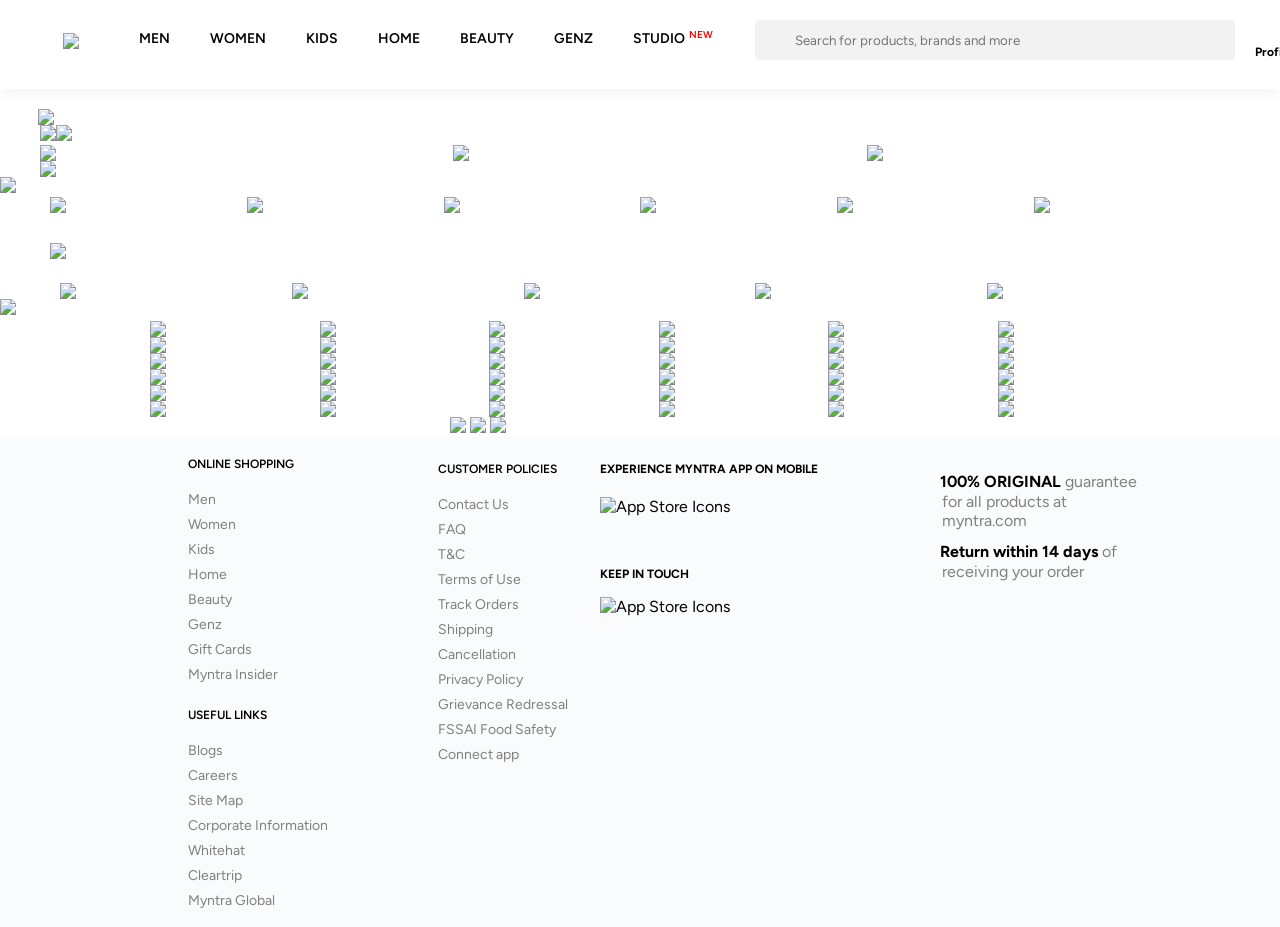
==== index.html @ 30864bcd "Add files via upload" ====
<!DOCTYPE html>
<html lang="en">
<head>
    <title>Myntra- Online Shopping</title>
    <link rel="stylesheet" href="CSS/style.css">
    <link href="https://fonts.googleapis.com/css2?family=Figtree:ital,wght@0,300..900;1,300..900&display=swap" rel="stylesheet">
    <link href="https://cdnjs.cloudflare.com/ajax/libs/font-awesome/7.0.1/css/all.min.css">
    <link rel="icon" type="image/png" href="[data-uri]" sizes="64x64">
</head>
<body>

    <!-- Header starting from here -->
    
    <div class="header">
     
        <div class="logo"> <a href="index.html"><img src="Images\Images/myntra-icon.jpg" width="48px"> </a></div>

        <div class="navbar">
                <ul> 
                   <li><a href="productlist.html"> MEN</a> </li>
                   <li><a href="productlist.html"> WOMEN </a>  </li>
                   <li><a href="productlist.html"> KIDS </a> </li>
                   <li><a href="productlist.html"> HOME </a> </li>
                   <li><a href="productlist.html"> BEAUTY </a> </li>
                   <li><a href="productlist.html"> GENZ </a> </li>
                   <li><a href="productlist.html"> STUDIO </a> </li> <h4> NEW </h4>
                </ul>    
        </div>

        <div class="searchbar"> 
            
            <input type="search" placeholder="Search for products, brands and more"> <div class="search-icon"> </div>
        </div>

        <div class="cornernav"> 
            <div class="corner-icons"> </div>
            <div class="corner-icons2"> </div>
            <div class="corner-icons3"> </div>
            
         <ul> 
            <li> <a href="index.html"> Profile </a> </li>
            <li> <a href="index.html"> Wishlist </a> </li>
            <li> <a href="index.html"> Bag </a> </li>
        </ul> 

        </div>

    </div>

    <!-- Header ending from here -->

    

     <!-- Main content starts here -->

     <div class="main-content-home">

    <div class="Banner-img"> <img src="Images\Images\LDrJs9Yc_dad0de4e3ca3423ab1ec2343288e3597.webp" width="94%"> </div>

    <div class="banner-top">
    <figure class="Banner-img2"> <img src="Images\Images\eIPg95dk_8dacf966761f4c818f014f5beafc17bc.webp" width="100%"> </figure>
    <figure class="Banner-img3"> <img src="Images\Images\ZxClXPfQ_39a21c2b55424df4abfb86c1c1e0addc.webp" width="100%"> </figure>
    </div>

    <div class="banner-bottom">
         <img src="Images\Images\pQ4q04E5_faa60b1eabd14c5494fe6be7ab54f5f0.webp" width="100%"> 
         <img src="Images\Images\NqG3Gmnc_463e4c8e53e248e9b56045511f713826.webp" width="100%">
         <img src="Images\Images\i58fR9Lk_70ec0401736a4e2e9404459fa0883516.webp" width="100%">
        </div>

    <div class="banner-bottom-low">
         <img src="Images\Images\K3MMdanj_3ab16ab62d814d548ae12f5b211b57fe.gif" width="97.2%"> 
        </div>

        <div> <img src="Images\Images\KryHoHln_ca7f50d8037144cc801c0b5930d7e470.webp" width="100%"> </div>

        <div class="slider-image">
             <img src="Images\Slider-img\NA59HRlK_4ec049cfbf564a73826ed39191352d08.webp" width="16%">
             <img src="Images\Slider-img\CTEk05Bg_93a960bcd08242b783b4de40bd5f5190.webp" width="16%">
             <img src="Images\Slider-img\EUu4Yzmc_3d75921b7be04703afedb42d7042a977.webp" width="16%">
             <img src="Images\Slider-img\libmgC9p_0daea9a86869417ea5eee37a11b1d3fd.webp" width="16%">
             <img src="Images\Slider-img\r6qJaFpZ_ca971fab63d341b7819cf169a83efc3e.webp" width="16%">
             <img src="Images\Slider-img\WchYoLVO_365ddd5694014e888a6086f529beafce.webp" width="16%">
        </div>
        
        <div class="omg-banner"> <img src="Images\Images\VUKUZgUj_b4dda5139af545218f9aea110ab7b12e.webp" width="96%"> </div>

        <div class="omg-image">
             <img src="Images\Omg deals\4GjgFHKd_6e2d8023cec749a39c1e4d5daccc4fe7.webp" width="19%">
             <img src="Images\Omg deals/5FcYyPzE_fdce82a79d384efdace1c9c0f6178ee2.webp" width="19%">
             <img src="Images\Omg deals/EeQuaMT2_567a0344d67c4bba844703413b13eddb.webp" width="19%">
             <img src="Images\Omg deals/tO9FmLI3_d2a2b2ef42044ce1a1fc2eb1c1a6c1b4.webp" width="19%">
             <img src="Images\Omg deals/VBBbb7dx_dce3a5b4ed304470a62e6e6fdf26b8f3.webp" width="19%">
                 
        </div>

        <div> <img src="Images\Images\lrGEWYY7_6e08d485e91a4fd8b3a0751379af9720.webp" width="100%"> </div>

        <div class="shop-category"> 
            <img src="Images\Images\lpQt86Tg_5ba80e12cab74a4cbcd6e83c8eccee89.webp">
            <img src="Images\Images\2MT2bua5_c24335b9d32546699999d94d94a7019f.webp">
            <img src="Images\Images\iOMFeSvd_cc4b711afa584076be3fc37bbc955948.webp">
            <img src="Images\Images\nqiwcX2s_9ee297f0b698419b9ef4afadd602d450.webp">
            <img src="Images\Images\OxsdHzdn_3a91ad27b7694268ab3ef200366f4184.webp">
            <img src="Images\Images\g8nhyIEO_035a74cae91343f5be5d334f87511729.jpg">

            <img src="Images\Images\OxsdHzdn_3a91ad27b7694268ab3ef200366f4184.webp">
            <img src="Images\Images\2MT2bua5_c24335b9d32546699999d94d94a7019f.webp">
            <img src="Images\Images\lpQt86Tg_5ba80e12cab74a4cbcd6e83c8eccee89.webp">
            <img src="Images\Images\nqiwcX2s_9ee297f0b698419b9ef4afadd602d450.webp">
            <img src="Images\Images\g8nhyIEO_035a74cae91343f5be5d334f87511729.jpg">
            <img src="Images\Images\iOMFeSvd_cc4b711afa584076be3fc37bbc955948.webp">

            <img src="Images\Images\2MT2bua5_c24335b9d32546699999d94d94a7019f.webp">
            <img src="Images\Images\iOMFeSvd_cc4b711afa584076be3fc37bbc955948.webp">
            <img src="Images\Images\g8nhyIEO_035a74cae91343f5be5d334f87511729.jpg">
            <img src="Images\Images\lpQt86Tg_5ba80e12cab74a4cbcd6e83c8eccee89.webp">
            <img src="Images\Images\OxsdHzdn_3a91ad27b7694268ab3ef200366f4184.webp">
            <img src="Images\Images\nqiwcX2s_9ee297f0b698419b9ef4afadd602d450.webp">

           <img src="Images\Images\nqiwcX2s_9ee297f0b698419b9ef4afadd602d450.webp">
           <img src="Images\Images\g8nhyIEO_035a74cae91343f5be5d334f87511729.jpg">
           <img src="Images\Images\OxsdHzdn_3a91ad27b7694268ab3ef200366f4184.webp">
           <img src="Images\Images\iOMFeSvd_cc4b711afa584076be3fc37bbc955948.webp">
           <img src="Images\Images\lpQt86Tg_5ba80e12cab74a4cbcd6e83c8eccee89.webp">
           <img src="Images\Images\2MT2bua5_c24335b9d32546699999d94d94a7019f.webp">

            <img src="Images\Images\g8nhyIEO_035a74cae91343f5be5d334f87511729.jpg">
            <img src="Images\Images\OxsdHzdn_3a91ad27b7694268ab3ef200366f4184.webp">
            <img src="Images\Images\iOMFeSvd_cc4b711afa584076be3fc37bbc955948.webp">
            <img src="Images\Images\2MT2bua5_c24335b9d32546699999d94d94a7019f.webp">
            <img src="Images\Images\lpQt86Tg_5ba80e12cab74a4cbcd6e83c8eccee89.webp">
            <img src="Images\Images\nqiwcX2s_9ee297f0b698419b9ef4afadd602d450.webp">

            <img src="Images\Images\iOMFeSvd_cc4b711afa584076be3fc37bbc955948.webp">
            <img src="Images\Images\nqiwcX2s_9ee297f0b698419b9ef4afadd602d450.webp">
            <img src="Images\Images\g8nhyIEO_035a74cae91343f5be5d334f87511729.jpg">
            <img src="Images\Images\2MT2bua5_c24335b9d32546699999d94d94a7019f.webp">
            <img src="Images\Images\OxsdHzdn_3a91ad27b7694268ab3ef200366f4184.webp">
            <img src="Images\Images\lpQt86Tg_5ba80e12cab74a4cbcd6e83c8eccee89.webp">

            <div>
            <img src="Images\Images\lpQt86Tg_5ba80e12cab74a4cbcd6e83c8eccee89.webp">
            <img src="Images\Images\OxsdHzdn_3a91ad27b7694268ab3ef200366f4184.webp">
            <img src="Images\Images\iOMFeSvd_cc4b711afa584076be3fc37bbc955948.webp">
            </div>

        </div>

     </div>

     <!-- Main content ends here -->




    <!--Footer starts here -->

    <div class="footer">

    <div class="footer-row1">
        <ul> <legend> ONLINE SHOPPING</legend>
            <li><a href="productlist.html"> Men   </a></li>
            <li><a href="productlist.html"> Women  </a></li>
            <li><a href="productlist.html"> Kids  </a></li>
            <li><a href="productlist.html"> Home  </a></li>
            <li><a href="productlist.html"> Beauty  </a></li>
            <li><a href="productlist.html"> Genz </a> </li>
            <li><a href="productlist.html"> Gift Cards  </a></li>
            <li><a href="productlist.html"> Myntra Insider </a> </li>

            </ul>

        </div>

        <div class="footer-row2">
        <ul> <legend>USEFUL LINKS</legend>
            <li> <a href="index.html"> Blogs  </a> </li>
            <li> <a href="index.html"> Careers  </a> </li>
            <li> <a href="index.html"> Site Map  </a> </li>
            <li> <a href="index.html"> Corporate Information  </a> </li>
            <li> <a href="index.html"> Whitehat  </a> </li>
            <li> <a href="index.html"> Cleartrip </a> </li>
            <li> <a href="index.html"> Myntra Global  </a> </li>
            </ul>

        </div>

         <div class="footer-row3">
        <ul> <legend>CUSTOMER POLICIES</legend>
            <li>  <a href="index.html"> Contact Us </a>  </li>
            <li>  <a href="index.html"> FAQ  </a> </li>
            <li>  <a href="index.html"> T&C  </a> </li>
            <li>  <a href="index.html"> Terms of Use </a>  </li>
            <li>  <a href="index.html"> Track Orders  </a> </li>
            <li>  <a href="index.html"> Shipping  </a> </li>
            <li>  <a href="index.html"> Cancellation  </a> </li>
            <li>  <a href="index.html"> Privacy Policy  </a> </li>
            <li>  <a href="index.html"> Grievance Redressal </a>  </li>
            <li>  <a href="index.html"> FSSAI Food Safety </a>  </li>
            <li>  <a href="index.html"> Connect app  </a> </li>
            </ul>

        </div>

        <div class="apps"> 
             <h4>EXPERIENCE MYNTRA APP ON MOBILE</h4> 

             <h5>KEEP IN TOUCH</h5> 
            </div>

        <a href="https://play.google.com/store/apps/details?id=com.myntra.android"> <img class=appstoreicon src="Images\Images\appstore.png" alt="App Store Icons"> </a>

        <a href="https://www.facebook.com/myntra"> <img class=social-icon src="Images\Images\social-icons.png" alt="App Store Icons"> </a> 


        <div class="footer-col3">
        
                <div class="footer-icons">
                    <img src="Images\Images/original.png" alt="" width="50px">
                </div>
        
                <div class="footer-text">
                  <b>100% ORIGINAL</b> <p> guarantee </p> <br> <p1>for all products at <br> myntra.com </p1>
                </div>

              </div> 
              
               <div class="footer-col4">
        
                <div class="footer-icons">
                    <img src="Images\Images/return.png" alt="" width="50px">
                </div>
        
                <div class="footer-text">
                  <b>Return within 14 days</b> <p2> of </p2> <br> <p1>receiving your order</p1>
                </div>

              </div>  

          
    </div>

     <!--Footer ends here -->


</body>
</html>
---- CSS/style.css ----
*{
    margin: 0;
    padding: 0;
    box-sizing: border-box;
    text-decoration: none;
    list-style: none;
    font-family: Figtree; 
}

body{
    width: 100%;
}

a{
    color: inherit;
}


/* Main CSS content for Home page starts here */

.header{
    width: 100%;
    height: auto;
    box-shadow: 0 4px 12px 0 rgba(0, 0, 0, .05);
    background-color: #fff;
    display: flex; 
    flex-wrap: nowrap;
    position: sticky;
    top: 0;
    z-index: 100;
}

.logo{
    padding: 20px 40px;
    font-size: 30px;
    font-weight: bold;
    color: rgb(233, 57, 233);
}

.logo img{
    margin-left: 23px;
    margin-top: 6px;
}

.navbar ul{
    display: flex;
    position: relative;
    margin-right: 50px;
}

.navbar ul h4{
    color: red;
    font-size: 10px;
    font-weight: 600;
    margin-top: 20px;
    position: absolute;
    right: -8px;
    top: 8px;
}

.navbar ul>li{
    margin: 30px 20px;
    font-size: 14px;
    font-weight: 600;
}

.searchbar{
    width: 480px;
    display: flex;
    position: relative;
    margin-left: auto;
}

.search-icon{
    background: url(https://constant.myntassets.com/web/assets/img/MyntraWebSprite_27_01_2021.png);
    background-position: -754px 0;
    background-size: 1404px 105px;
    transform: scale(.7);
    width: 21px;
    height: 21px;
    margin-top: 30px;   
    margin-right: 40px;
    position: absolute;
    left: 10px;
}

.searchbar input[type="search"]{
    width: 480px;
    height: 40px;
    background-color: rgb(130, 129, 129, 0.1);
    border: none;
    margin: 20px auto;
    border-radius: 4px;
    padding: 20px 40px;
}

.searchbar input[type="search"]:focus {
    outline: none;
}

.cornernav{
    margin-left: auto;
    margin-right: 40px;
}

.cornernav ul{
    display: flex;
    position: relative;
    
}

.cornernav ul>li{
    margin:45px 0px 30px 20px;
    font-size: 12px;
    font-weight: 700;
    justify-content: space-between;
}

.corner-icons{
    background: url(https://constant.myntassets.com/web/assets/img/MyntraWebSprite_27_01_2021.png);
    width: 24px;
    height: 24px;
    background-size: 1404px 105px;
    background-position: -298px -56px;
    position: absolute;
    margin-left: 26px;
    margin-top: 20px;
}

.corner-icons2{
    background: url(https://constant.myntassets.com/web/assets/img/MyntraWebSprite_27_01_2021.png);
    width: 18px;
    height: 24px;
    background-size: 1404px 105px;
    background-position: -315px -187px;
    position: absolute;
    margin-left: 90px;
    margin-top: 22px;
}

.corner-icons3{
    background: url(https://constant.myntassets.com/web/assets/img/MyntraWebSprite_27_01_2021.png);
    width: 24px;
    height: 24px;
    background-size: 1404px 105px;
    background-position: -341px -56px;
    position: absolute;
    margin-left: 137px;
    margin-top: 20px;
}

.Banner-img{
    display: flex;
}

.Banner-img img{
    margin:20px auto 0px;
}

.Banner-img2{
    margin-left: 40px;
}

.Banner-img3{
    margin-right: 40px;
}

.banner-top{
    display: flex;
}

.banner-bottom{
    display: flex;
    margin-left: 40px;
}

.banner-bottom img{
    width: 480px;
}

.banner-bottom-low{
    display: flex;
    margin-left: 40px;
}

.slider-image{
    display: flex;
    margin-left: 50px;
}

.omg-banner{
    margin-left: 50px;
    margin-top: 30px;
}

.omg-image{
    display: flex;
    flex-wrap: nowrap;
    margin:20px 0px 0px 60px;
}

.shop-category{
    display: flex;
    flex-wrap: wrap;
    margin:2px 0px 0px 150px;
}

.shop-category img{
    width: 15%;
}

.shop-category div{
    margin-left: 300px;
}

.shop-category div img{
    width: 21%;
}

.footer{
display: block;
background-color: #FAFBFC;
position: relative;
margin: auto;
padding-bottom: 10px;
}


.footer-row1{
margin-left: 180px;
padding-top: 20px;
}

.footer-row2{
margin-left: 180px;
margin-top: 25px;
display: block;
flex-wrap: wrap;
flex-direction: row;
}

.footer-row1 legend{
    font-weight: 600;
    font-size: 12px;
    margin-bottom: 20px;
    margin-left: 8px;
}

.footer-row1 ul>li{
    color: gray;
    font-size: 14px;
    margin: 8px;
}

.footer-row2 legend{
    font-weight: 600;
    font-size: 12px;
    margin-bottom: 20px;
    margin-left: 8px;
}

.footer-row2 ul>li{
    color: gray;
    font-size: 14px;
    margin: 8px;
}


.footer-row3{
margin-left: 180px;
margin-top: 25px;
display: flex;
flex-wrap: wrap;
flex-direction: column;
position: absolute;
top: 0px;
left: 250px;

}

.footer-row3 legend{
    font-weight: 600;
    font-size: 12px;
    margin-bottom: 20px;
    margin-left: 8px;
}

.footer-row3 ul>li{
    color: gray;
    font-size: 14px;
    margin: 8px;
}

.apps h4{
    position: absolute;
    top: 25px;
    font-size: 12px;
    left: 600px;
}

.appstoreicon{
    position: absolute;
    width: 250px; 
    max-width: 18%;
    top: 60px;
    left: 600px;
}

.apps h5{
    position: absolute;
    top: 130px;
    font-size: 12px;
    left: 600px;
    color: black;
}

.social-icon{
    position: absolute;
    width: 150px;
    top: 160px;
    left: 600px;
}

.footer-col3{
    position: absolute;
    width: 300px;
    height: 300px;
    top: 30px;
    right: 50px;
    display: flex;
    flex-wrap: wrap;
}


.footer-col4{
    position: absolute;
    width: 300px;
    height: 300px;
    top: 100px;
    right: 50px;
    display: flex;
    flex-wrap: wrap;
}

.footer-text b{
    margin-top: 5px;
        margin-left: 10px;
}

.footer-text p{
    position: absolute;
    font-size: 16px;
    font-weight: normal;
    margin-left: 135px;
    margin-top: 5px;
    color: gray;
}

.footer-text p1{
    position: absolute;
    font-size: 16px;
    font-weight: normal;
    margin-left: 12px;
    margin-top: 25px;
    color: gray;
}

.footer-text p2{
    position: absolute;
    font-size: 16px;
    font-weight: normal;
    margin-left: 172px;
    margin-top: 5px;
    color: gray;
}

.footer-icons{
    top: 40px;
    left: 900px;
    width: 200;
}   

.footer-text{
    display: flex;
}

/* Main CSS content for Home page ends here */





/* Main CSS content for product list page starts here */

.top-text{
    margin: 20px 25px;
}

.top-text h4{
    font-weight: normal;
    font-size: 15px;
}

.top-text b{
    color: black;
}

.top-text h5{
    margin: 14px 0px;
    font-size: 16.5px;
    color: #878b94;
     font-weight: normal;
}

.top-text h2{
    margin: 28px 0px;
    font-size: 16px;
    display: flex;
    flex-wrap: nowrap;
    width: 100px;
}

.dropdown button{
  position: absolute;
  top: 180px;
  left: 280px;
  padding: 5px;
  border: none;
  background: none;
}

.dropdown i{
    color: rgb(144, 141, 141, 0.6);
}

.checkboxes {
    display: none;
    margin-left: 280px;
}

#checks{
margin: 5px;
cursor: pointer;
justify-content: space-evenly;
}

button:focus + .checkboxes{
 display: block;
}

.dropdown2 button{
  position: absolute;
  top: 180px;
  left: 380px;
  padding: 5px;
  border: none;
  background: none;
}

.dropdown2 i{
    color: rgb(144, 141, 141, 0.6);
}

.dropdown3 button{
  position: absolute;
  top: 180px;
  left: 550px;
  padding: 5px;
  border: none;
  background: none;
}

.dropdown3 i{
    color: rgb(144, 141, 141, 0.6);
}

.sorted{
    position: absolute;
    right: 30px;
    top: 180px;
}

.sorted label{
    position: absolute;
    right: 185px;
    top: 5px;
    font-size: 14px;
}

#sorted{
    font-weight: bold;
    width: 250px;
    height: 30px;
    padding-left: 70px;
    border-color: rgb(128, 128, 128, 0.4);
}

.sorted {
    padding-left:20px ;
}

.all-dropdown{
    margin-bottom: 30px;
}

.main-container{
    display: flex;
}

.main-container .col1{
    width: 260px;
    height: fit-content;
    border: 1px solid rgb(128, 128, 128, 0.2);
    border-bottom: none;
    border-left: none;
    position: sticky;
    top: 80px;
}

.main-container .col1 .row1{
    width: 260px;
    height: 120px;
    border: 1px solid rgb(128, 128, 128, 0.2);
    display: block;
}

.main-container .col1 .row1 h4{
    margin: 20px 20px;
    font-size: 14px;
}

.main-container .col2{
    width: 1500px;
    height: auto;
    margin-top: 0px;
    margin-bottom: 150px;
    border: 1px solid rgb(128, 128, 128, 0.2);
    border-right: none;
    border-left: none;
    border-bottom: none;
    display: block;
}

.categories-checks{
    display: block;
    margin: -10px 0px 00px 10px;
    font-size: 14px ;
}

#ts{
    margin: 10px;
    color: #878b94;
}

#lts{
    margin: 10px;
    margin-top: 2px;
}

.categories-checks i{
    color: #878b94; 
    font-size: 12px;
    font-style: normal;
}

.main-container .col1 .row2{
    width: 260px;
    height: 270px;
    border: 1px solid rgb(128, 128, 128, 0.2);
    display: block;
}

.main-container .col1 .row2 h4{
    margin: 20px 20px;
    font-size: 14px;
}

.main-container .col1 .row2 h3{
    margin: 1px 0px 0px 40px;
    font-size: 16px;
    color: rgb(237, 57, 57);
    font-weight: normal;
    cursor: pointer;
}

.main-container .col1 .row3 h4{
    margin: 20px 0px 0px 20px;
    font-size: 14px;
}

.row3 input[type="range"]{
    background-color: #ff3f6c;
    accent-color: #ff3f6c;
    margin-left: 20px;
    height: 2.5px;
    width: 220px;
    margin-bottom: 6px; 
    appearance: none;
}

.row3{
    width: 260px;
    height: 90px;
    border: 1px solid rgb(128, 128, 128, 0.2);
}

.row3 i{
    margin-left: 20px;
    font-size: 12px;
    font-weight: bold;
    font-style: normal;
}

.row4{
    width: 260px;
    height: 280px;
    border: 1px solid rgb(128, 128, 128, 0.2);
    position: relative;
}

.row4 h4{
     margin: 20px 0px 0px 20px;
    font-size: 14px;
}

.color-search-icon{
    background: url(https://constant.myntassets.com/web/assets/img/MyntraWebSprite_27_01_2021.png);
    background-position: -754px 0;
    background-size: 1404px 105px;
    transform: scale(.7);
    width: 21px;
    height: 21px;
    margin-top: 30px;   
    margin-right: 40px;
    position: absolute;
    left: 2px;
    top: -28px;
}


.bgcircle{
    width: 25px;
    height: 25px;
    border-radius: 50%;
    background-color: rgba(224, 230, 243, 0.4);
    position: relative;
    left: 220px;
    top: -25px;
}


.colors-checks{
    display: block;
    margin: -10px 0px 00px 10px;
    font-size: 14px ;
    font-weight: 500;
}

.colors-checks i{
    color: #878b94; 
    font-size: 12px;
    font-style: normal;
}

.main-container .col1 .row4 h3{
    margin: 5px 0px 0px 40px;
    font-size: 14px;
    color: rgb(237, 57, 57);
    font-weight: normal;
    cursor: pointer;
}

.colorcircle{
    width: 14px;
    height: 14px;
    border-radius: 50%;
    display: flex;
    position: absolute;
    top: 64px;
    left: 40px;
    background-color: hsla(0, 0%, 0%);
}

.colorcircle2{
   top:88px; 
    width: 14px;
    height: 14px;
    border-radius: 50%;
    display: flex;
    position: absolute;
    left: 40px;
   background-color: white; 
   border: 1px solid rgb(128, 126, 126, 0.5);
}

.colorcircle3{
   top:112px; 
    width: 14px;
    height: 14px;
    border-radius: 50%;
    display: flex;
    position: absolute;
    left: 40px;
   background-color: blue; 
}

.colorcircle4{
   top:138px; 
    width: 14px;
    height: 14px;
    border-radius: 50%;
    display: flex;
    position: absolute;
    left: 40px;
   background-color: green; 
}

.colorcircle5{
   top:162px; 
    width: 14px;
    height: 14px;
    border-radius: 50%;
    display: flex;
    position: absolute;
    left: 40px;
   background-color: navy; 
}

.colorcircle6{
   top:188px; 
    width: 14px;
    height: 14px;
    border-radius: 50%;
    display: flex;
    position: absolute;
    left: 40px;
   background-color: gray; 
}

.colorcircle7{
   top:212px; 
    width: 14px;
    height: 14px;
    border-radius: 50%;
    display: flex;
    position: absolute;
    left: 40px;
   background-color: red; 
}

.colors-checks label{
    margin-left: 15px;
}


.row5 h4{
     margin: 20px 0px 0px 20px;
    font-size: 14px;
}

.row5 label{
    font-size: 14px;
    margin-left: 10px;
}

#discountrange{
    margin-top: 10px;
    margin-left: 20px;
}

#discountrange1{
    margin-top: 20px;
    margin-left: 20px;
}

.productlist-footer{
    display: block;
    position: relative;
    background-color: #FAFBFC;
    padding-bottom: 10px;
    margin-left: 80px ;
}

.product-listing{
    width: 210px;
    height: 360px;
    margin-top: 30px;
    margin-left: 35px;
    position: relative;
    cursor: pointer;
}

.product-listing:hover .wislist-bar {
    box-shadow: 0 2px 16px 4px rgba(40, 44, 63, .07);
    display: block;
}

.product-listing:hover .catalogue{
    display: block;
}

.catalogue{
    width: 25px;
    height: 25px;
    background-color: #FAFBFC;
    border-radius: 50%;
    position: absolute;
    bottom: 130px;
    right: 20px;
    display: none;
}

.catalogue-icon{
    margin-left: 4px;
    margin-top: 6px;
}

.catalogue:hover .catalogue-max{
display: flex;
}

.catalogue-max{
    width: 130px;
    height: 25px;
    border-radius: 20px;
    position: absolute;
    bottom: 0px;
    right: -2px;
    padding: 4px;
    font-weight: bold;
    color: #ff3f6c;
    background-color: white;
    font-size: 12px;
    display: none;
}

.viewsimilar {
    margin-left: 5px;
    margin-top: 1px;
    width: 20px;
    height: 15px;
}

.catalogue-max h6{
    margin-left: 5px;
    margin-top: 1px;
    font-size: 12px;
}

.wislist-bar{
    width: 210px;
    height: 120px;
    background-color: rgb(255, 255, 255);
    display: none;
    position: absolute;
    bottom: 0px;
}

.wislist-bar p{
    margin-top: 25px;
    padding-left: 2px;
}

.wish-heart{
    width: 90%;
    text-align: center;
    height: 30px;
    border: 1px solid rgb(125, 123, 123, 0.4);
    margin-left: 10px;
    margin-top: 20px;
    padding: 5px;
    font-weight: 600;
    font-size: 14px;
    border-radius: 2px;
}

.wish-heart i{
    color: #878b94;
    font-size: 4px;
}

.product-listing i{
    font-style: normal;
    font-weight: bold;
    font-size: 14px;
    margin-left: 10px;
}

.product-listing b{
    color: orange;
    font-weight: normal;
    font-size: 12px;
    
}

.product-info h2{
    font-size: 18px;
    margin: 5px;
    margin-left: 10px;
}

.product-listing p{
    margin-left: 8px;
    font-size: 14px;
    color: rgb(4, 4, 4, 0.8);
}

.product-listing del{
  text-decoration: line-through;
  color: #878b94;
  font-size: 12px;
}

.col2-row1{
    width: 1250px;
    display: flex;
    flex-direction: row;
}

.rating{
    width: 80px;
    height: 20px;
    background-color: #FAFBFC;
    opacity: 80%;
    position: absolute;
    bottom: 90px;
    left: 15px;
    display: flex;
    border-radius: 2px;
    font-size: 10px;
}

.rating h6{
    font-size: 14px;
    margin-left: 4px;
    margin-top: 2px;
}

.rating h5{
    font-size: 14px;
    margin-left: 10px;
    margin-top: 2px;
    display: flex;
}

.rating i {
    position: absolute;
    bottom: 4px;
    left: 18px;

}

.rating p{
    font-size: 10px;
    display: flex;
    margin-right: 3px;
    margin-top: 2px;
}

.hr-line{
    margin-top: 30px;
    margin-left: 15px;
    width: 1200px;
    border: 0.2px solid rgb(131, 130, 130, 0.1);
}

.page-button{
    display: flex;
    justify-content: center;
    padding-top: 50px;
    color: #878b94;
}

.page-button p{
    margin: 0px 60px 0px;
    cursor: pointer;
}

.page-button button{
    font-family: figtree;
    font-size: 14px;
    margin-top: -10px;
    width: 120px;
    height: 40px;
    border: 1px solid rgb(128, 128, 128, 0.2);
    background-color: white;
    border-radius: 5px;
    cursor: pointer;
}

.page-button button:hover{
    border: 1px solid black;
}

/* Main CSS content for product list page ends here */




/* Main CSS content for product detail page starts here */

.top-text22{
    margin: 20px 25px;
}

.top-text22 h4{
    font-weight: normal;
    font-size: 14px;
    word-spacing: 1px;
}

.image-col1{
    width: 1500px;
    height: fit-content;
    margin-left: 20px;
    display: flex;
    flex-wrap: wrap;
    column-gap: 18px;
    row-gap: 15px;
    padding: 6px;
}

.detail-col2{
    width: 590px;
    height: auto;
    margin-left: 25px;
    position: relative;
}

.detail-col2 p{
    font-size: 19px;
    color: #878b94;
}

.product-container{
  width: 1500px;
  height: 2000px;  
  display: flex;
}

.rating2{
    width: 140px;
    height: 30px;
    background-color: #FAFBFC;
    opacity: 80%;
    position: absolute;
    top: 75px;
    right: 400px;
    display: flex;
    border-radius: 2px;
    font-size: 10px;
    border: 1px solid rgb(128, 128, 128, 0.5);
}

.rating2 h6{
    font-size: 14px;
    margin-left: 4px;
    margin-top: 5px;
}

.rating2 h5{
    font-size: 14px;
    margin-left: 10px;
    margin-top: 5px;
    display: flex;
}

.rating2 i {
    position: absolute;
    bottom: 9px;
    left: 26px;

}

.rating2 p{
    font-size: 10px;
    display: flex;
    margin-left: 8px;
    margin-right: 5px;
    margin-top: 2px;
}

.hr-line2{
    margin-top: 55px;
    margin-left: px;
    width: 525px;
    border: 0.1px solid rgb(131, 130, 130, 0.2);
}

.price-label{
    margin-top: 15px;
}

.price-label i{
    font-style: normal;
    font-weight: bold;
    font-size: 22px;
    margin-left: 2px;
}

.price-label b{
    color: orange;
    font-weight: bold;
    font-size: 22px;
    margin-left: 10px;
    
}

.price-label del{
  text-decoration: line-through;
  color: rgb(0, 0, 0, 0.7);
  font-size: 20px;
  margin-left: 5px;
}

.price-label u{
  color: rgb(0, 0, 0, 0.7);
  font-size: 20px;
  margin-left: 5px;
}

.price-label h5{
    color: rgb(15, 174, 15);
    margin-top: 10px;
}

.color-option{
    margin-top: 20px;
    width: 540px;
    height: 200px;
    
}

.color-option h1{
    font-size: 16px;
}

.option-img{
    display: flex;
    cursor: pointer;
}

.colorimgdisplay{
    margin: 8px;
    margin-left: 0px;
    
}

.select-size{
    display: flex;
    margin-top: 18px;
    font-size: 10px;
    width: 500px;
    height: 120px;
}

.select-size h2{
    margin-right: 25px;
}

.select-size i{
    color: #ff3f6c;
    font-size: 14px;
    font-weight: bold;
    font-style: normal;
    margin-left: 0px;
    cursor: pointer;
}

.size-circle{
    width: 50px;
    height: 50px;
    border: 1px solid rgb(128, 128, 128, 0.5);
    border-radius: 50%;
    margin-top: 50px;
    text-align: center;
    cursor: pointer;
    margin: 5px;
}

.size-circle h3{
    padding-top: 13px;
    font-size: 16px;
    color: #282c3f;
}

.size-circle:hover{
    border: 1px solid #ff3f6c;
}

.size-circle:hover .size-infobox{
    display: block;
}

.size-infobox{
    display: none;
    padding: 10px;
    position: absolute;
    text-align: left;
    top: 360px;
    right: 160px;
    font-size: 14px;
    width: 380px;
    height: 80px;
    color: #282c3f;
    background-color: #ffffff;
    box-shadow: 0 2px 16px 0 rgba(40,44,63,.1);
}

.scgrp{
    display: flex;  
    margin-left: -218px;
    margin-top: 40px;
}

.add-btn{
    padding: 15px 85px;
    color: #FAFBFC;
    background-color: #ff3f6c;
    border: none;
    border-radius: 5px;
    font-size: 16px;
    font-weight: bold;
    display: flex;
    cursor: pointer;
}

.wish-btn{
    padding: 15px 40px;
    color: #282c3f;
    background-color: #ffffff;
    border: 1px solid rgb(40, 44, 63, 0.2);
    border-radius: 5px;
    font-size: 16px;
    margin-left: 20px;
    font-weight: bold;
    cursor: pointer;
}

.wish-btn:hover {
    border: 1px solid rgb(40, 44, 63);
    color: #ff3f6c;
}

.wish-btn:hover i{
    color: #ff3f6c;
}

.product-btn{
    display: flex;
}

.add-btn i{
    padding: 2px 25px 0px 0px ;
}

.hr-line3{
    margin-top: 25px;
    margin-left: px;
    width: 525px;
    border: 0.1px solid rgb(131, 130, 130, 0.1);
}

.delivery-opt{
    position: relative;
    width: fit-content;
}

.delivery-opt h3{
    font-weight: 700;
    font-size: 16px;
    margin-top: 30px;
}

.delivery-opt i{
    opacity: 75%;
    margin-left: 6px;
}

#pincode{
    padding: 10px 80px 10px 10px;
    font-size: 16px;
    margin-top: 20px;
    border: 1px solid rgb(40, 44, 63, 0.2);
    border-radius: 5px;
    outline: none;
}

.delivery-opt p{
    color: #ff3f6c;
    font-weight: bold;
    position: absolute;
    top: 51px;
    font-size: 14px;
    right: 220px;
    cursor: pointer;
}

.delivery-opt h6{
    font-size: 14px;
    font-weight: normal;
    color: #282c3f;
    margin: 4px;
    margin-top: 10px;
}

.delivery-opt h4{
    padding-top: 10px;
    color: #282c3f;
    font-weight: normal;
}

.all-h4s{
    margin-top: 20px;
}

.best-offers h3{
    font-weight: 700;
    font-size: 16px;
    margin-top: 60px;
}

.best-offers i{
    margin-left: 8px;
}

.best-offers b{
    color: orange;
    font-weight: 600;
}

.best-offers h4{
    font-weight: 700;
    font-size: 16px;
    margin-top: 20px;
}

.best-offers ul>li{
    list-style:disc ;
    margin: 10px;
    margin-left: 14px;
}

.best-offers ul>li b{
    font-weight: bold;
    color: inherit;
}

.best-offers h5{
    font-weight: bold;
    font-size: 14px;
    margin-top: 10px;
    color: #ff3f6c;
    cursor: pointer;
}

.best-offers h6{
    font-size: 15px;
    margin-top: 20px;
}

.best-offers ul>li i{
    font-style: normal;
    font-size: 14px;
    color: inherit;
}

.best-offers ul>li u{
    font-style: normal;
    font-size: 13px;
    color: inherit;
}

.hr-line4{
    margin-top: 40px;
    margin-left: px;
    width: 525px;
    border: 1.5px solid rgb(234, 234, 236);
}

.product-details-section h3{
    font-weight: 700;
    font-size: 16px;
    margin-top: 20px;
    margin-left: 3px;
}

.product-details-section p{
    font-size: 16px;
    color: #282c3f;
    margin-top: 10px;
}

.product-details-section h5{
    font-size:16px ;
    margin-top: 20px;
}

.product-details-section h6{
    margin-top: 20px;
    margin-bottom: -8px;
    font-size: 12px;
    font-weight: normal;
    color: #7e818c;
}

.spec-box{
    width: 500px;
    height: 200px;
    display: flex;
}

.specs-col1{
    display: flex;
    flex-direction: column;
    margin-top: -10px;
}

.specs-col2{
    display: flex;
    flex-direction: column;
    margin-top: -10px;
    margin-left: 80px;
}

.hr-line5{
    margin-top: 10px;
    width: 200px;
    border: 1px solid rgb(234, 234, 236);
}

.rating-sys h3{
    font-weight: 700;
    font-size: 16px;
    margin-top: 20px;
    margin-left: 3px;
    color: #282c3f;
}

.hr-line6{
    margin-top: 90px;
    margin-left: px;
    width: 525px;
    border: 1.5px solid rgb(234, 234, 236);
}

.rating-sys{
    display: block;
    position: relative; 
    width: 525px;       
    margin-top: 20px;
}

.rating-sys h1{
    font-size: 40px;
    font-weight: normal;
    margin-top: 30px;
    color: #282c3f;
}

.rating-sys p {
    padding-top: 20px;
    font-size: 12px;
    color: #282c3f;
    position: relative;
}

.line-box{
    height: 85px;
    width: 0.5px;
    border: 0.5px solid rgb(40, 44, 63, 0.1);
    position: absolute;
    top: 40px;
    right: 370px;
}

.line-rating{
    position: absolute;
    top: 35px;
    right: 200px;
}

.line-rating label{
    font-size: 12px;   
}

.line-rating b{
    font-size: 10px; 
    color: #282c3f;
    font-weight: normal;  
}

#line-rate{
    accent-color: rgb(18, 114, 18);
    height: 3px;
    margin-bottom: 5px;
    width: 70px;  
}

.product-reccomend{
    width: 1370px;
    height: 2000px;
    margin-top:500px;
    margin-left:20px ;
    display: block;
}

.similar-pro-heading {
    font-size: 20px;
    font-weight: bold;
    margin-left: 20px;
}

.col2-showsimilar{
    width: 1350px;
    height: auto;
    margin-top: 10px;
    margin-bottom: 150px;
    margin-left: 100px;
    border: 1px solid rgb(128, 128, 128, 0);
    border-right: none;
    border-left: none;
    border-bottom: none;
    display: block;
}

.productdetail-footer{
    display: block;
    position: relative;
    background-color: #FAFBFC;
    padding-bottom: 10px;
    margin: 80px auto 0px;
}

/* Main CSS content for product list page ends here */
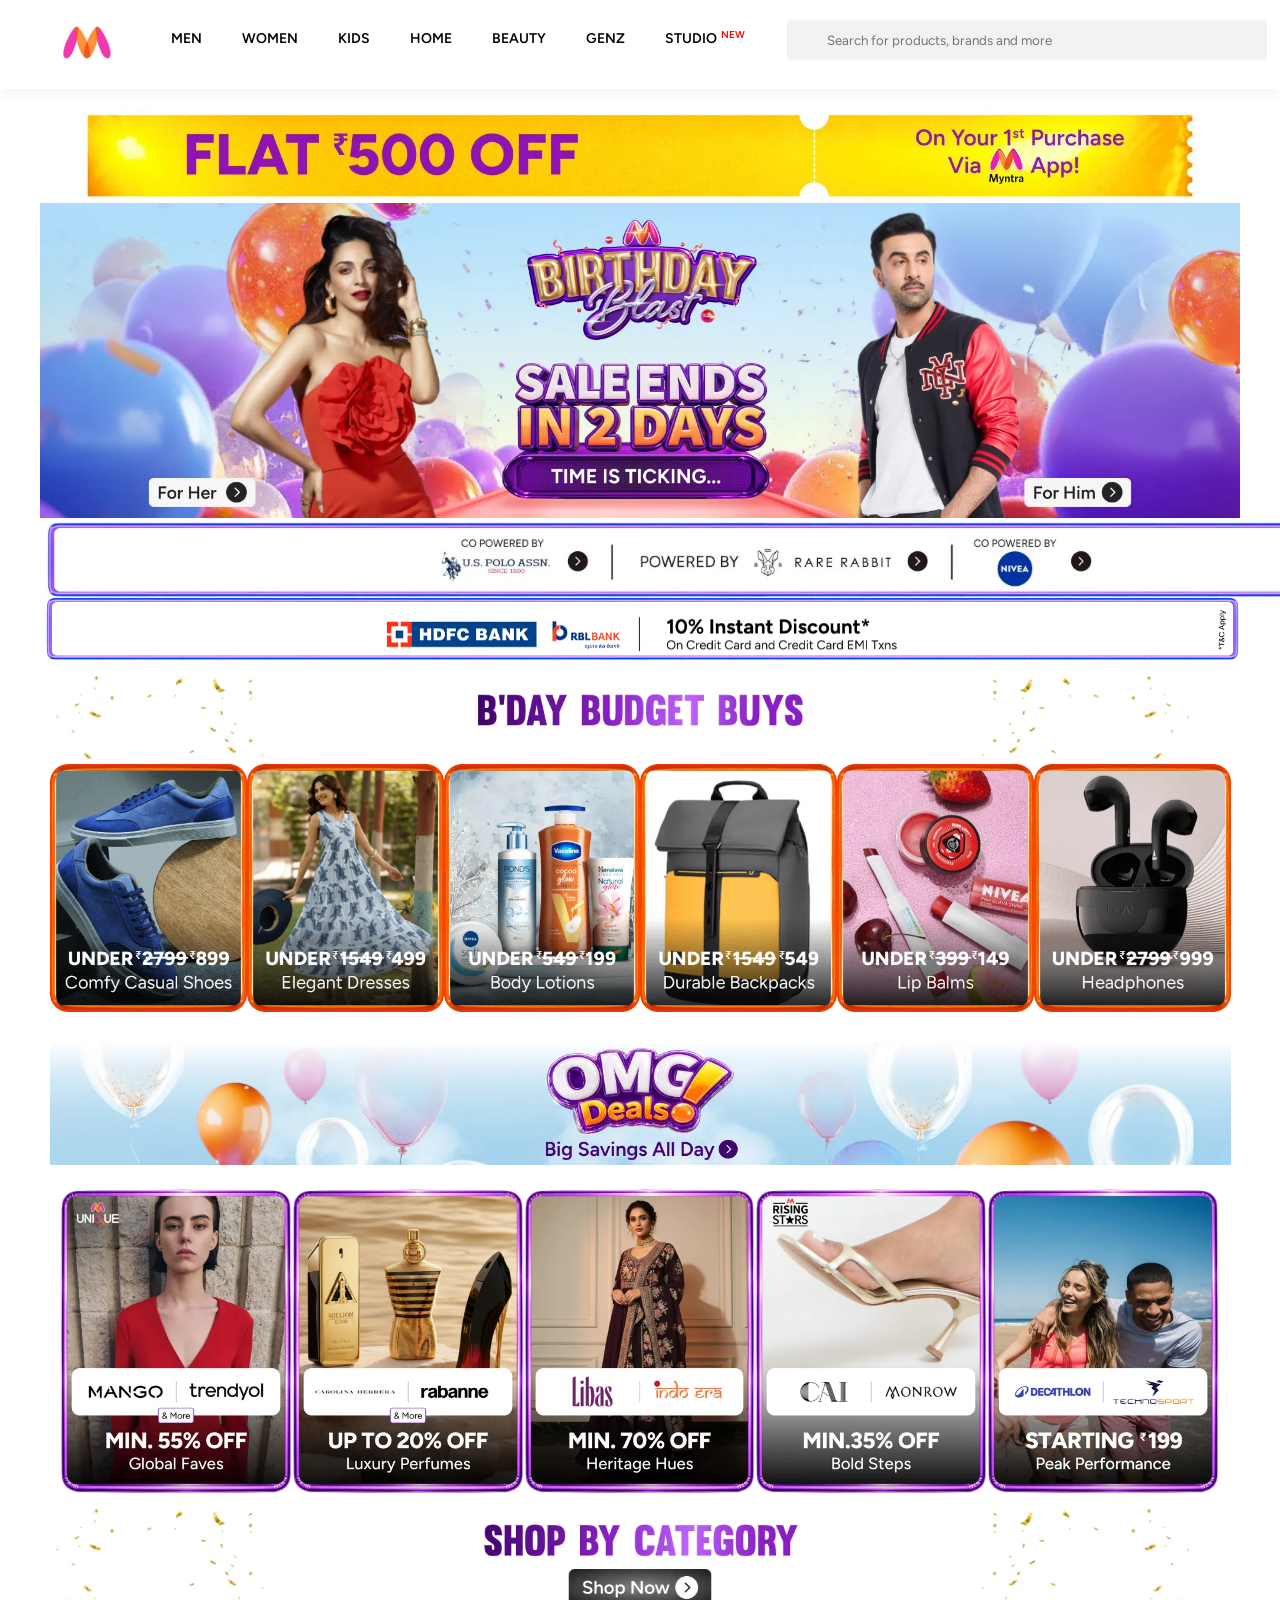
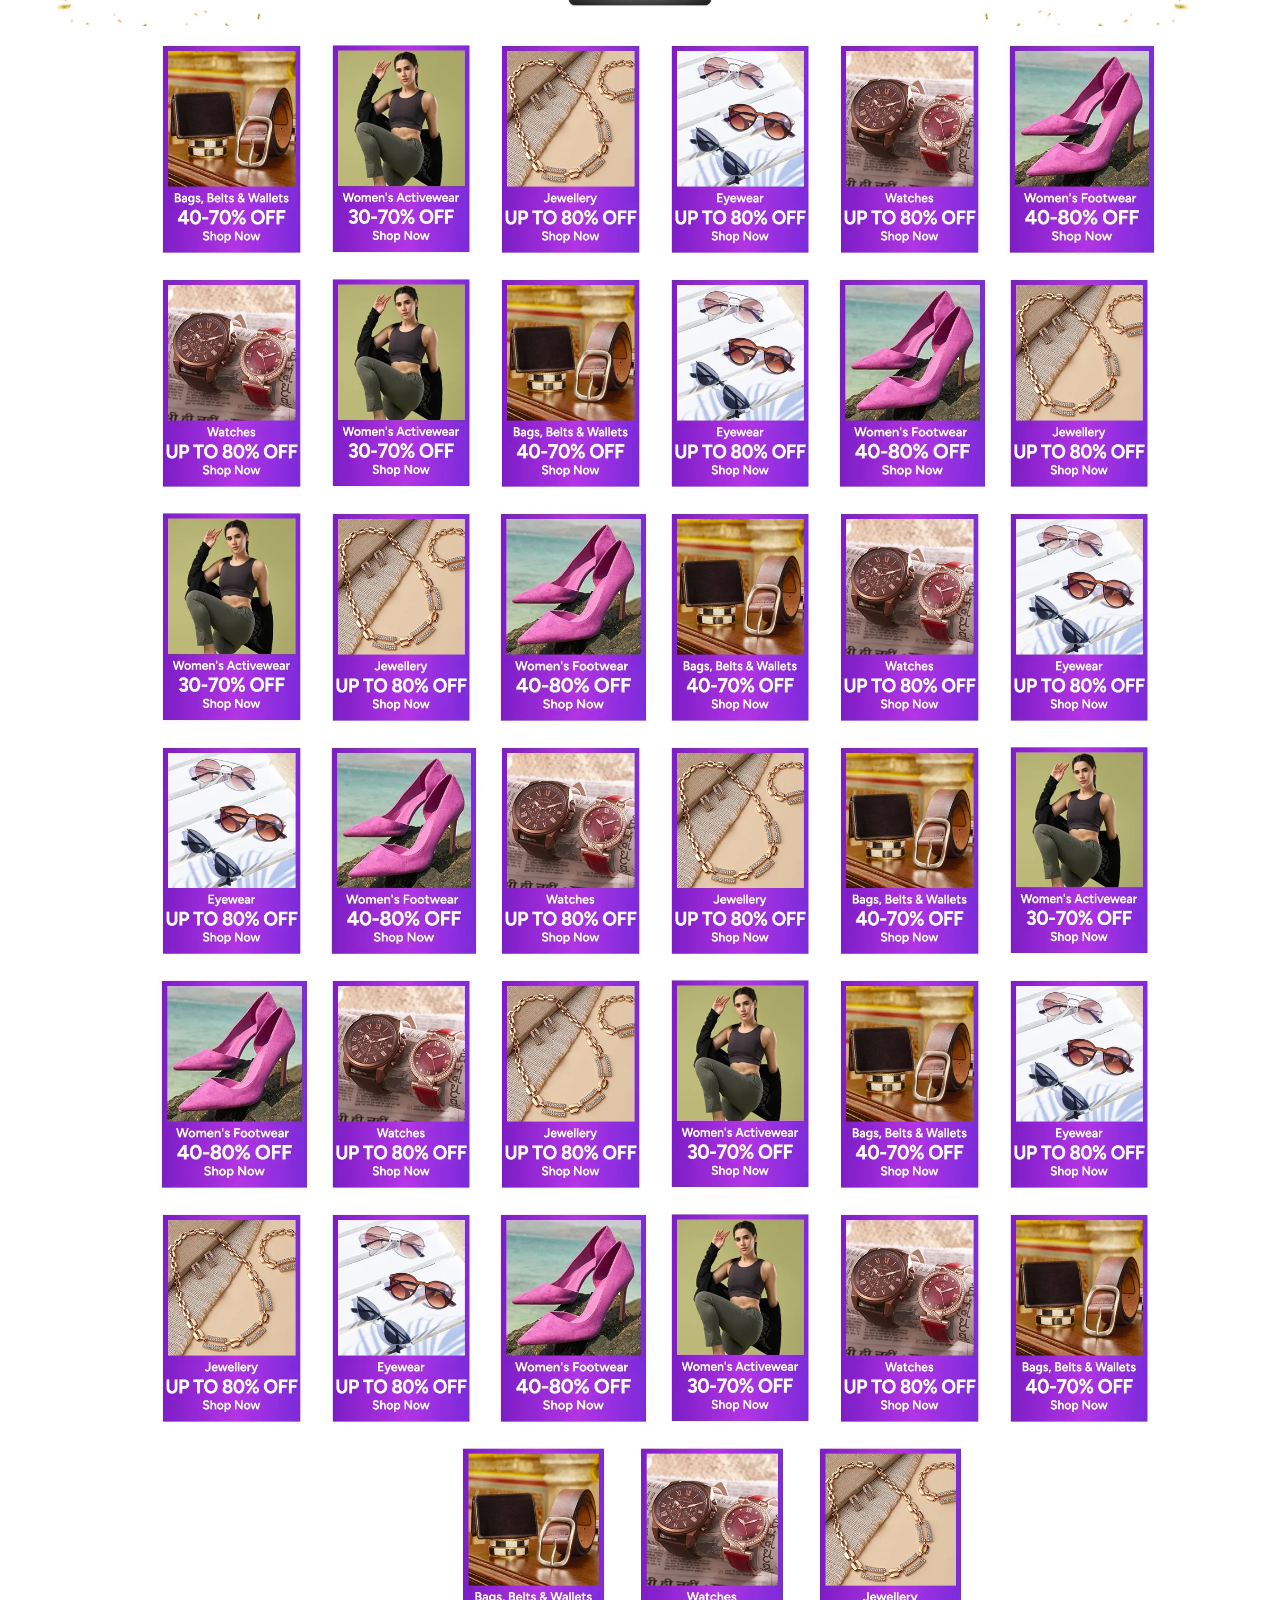
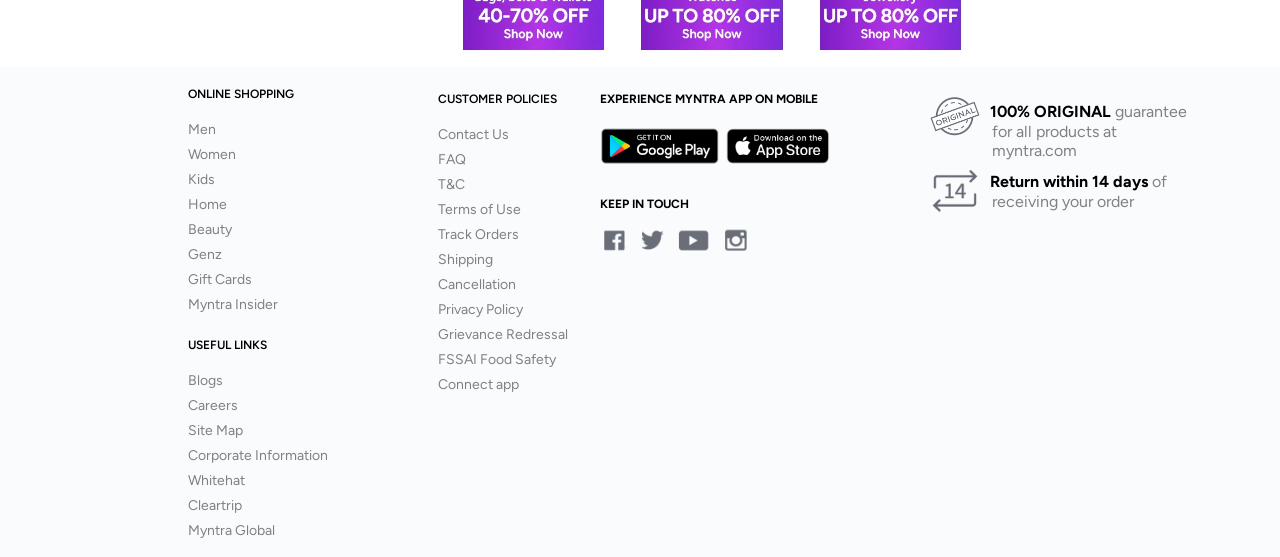
==== commit 3beafa1d: "Initial repo create" ====
--- a/index.html
+++ b/index.html
@@ -1,248 +1,248 @@
-<!DOCTYPE html>
-<html lang="en">
-<head>
-    <title>Myntra- Online Shopping</title>
-    <link rel="stylesheet" href="CSS/style.css">
-    <link href="https://fonts.googleapis.com/css2?family=Figtree:ital,wght@0,300..900;1,300..900&display=swap" rel="stylesheet">
-    <link href="https://cdnjs.cloudflare.com/ajax/libs/font-awesome/7.0.1/css/all.min.css">
-    <link rel="icon" type="image/png" href="[data-uri]" sizes="64x64">
-</head>
-<body>
-
-    <!-- Header starting from here -->
-    
-    <div class="header">
-     
-        <div class="logo"> <a href="index.html"><img src="Images\Images/myntra-icon.jpg" width="48px"> </a></div>
-
-        <div class="navbar">
-                <ul> 
-                   <li><a href="productlist.html"> MEN</a> </li>
-                   <li><a href="productlist.html"> WOMEN </a>  </li>
-                   <li><a href="productlist.html"> KIDS </a> </li>
-                   <li><a href="productlist.html"> HOME </a> </li>
-                   <li><a href="productlist.html"> BEAUTY </a> </li>
-                   <li><a href="productlist.html"> GENZ </a> </li>
-                   <li><a href="productlist.html"> STUDIO </a> </li> <h4> NEW </h4>
-                </ul>    
-        </div>
-
-        <div class="searchbar"> 
-            
-            <input type="search" placeholder="Search for products, brands and more"> <div class="search-icon"> </div>
-        </div>
-
-        <div class="cornernav"> 
-            <div class="corner-icons"> </div>
-            <div class="corner-icons2"> </div>
-            <div class="corner-icons3"> </div>
-            
-         <ul> 
-            <li> <a href="index.html"> Profile </a> </li>
-            <li> <a href="index.html"> Wishlist </a> </li>
-            <li> <a href="index.html"> Bag </a> </li>
-        </ul> 
-
-        </div>
-
-    </div>
-
-    <!-- Header ending from here -->
-
-    
-
-     <!-- Main content starts here -->
-
-     <div class="main-content-home">
-
-    <div class="Banner-img"> <img src="Images\Images\LDrJs9Yc_dad0de4e3ca3423ab1ec2343288e3597.webp" width="94%"> </div>
-
-    <div class="banner-top">
-    <figure class="Banner-img2"> <img src="Images\Images\eIPg95dk_8dacf966761f4c818f014f5beafc17bc.webp" width="100%"> </figure>
-    <figure class="Banner-img3"> <img src="Images\Images\ZxClXPfQ_39a21c2b55424df4abfb86c1c1e0addc.webp" width="100%"> </figure>
-    </div>
-
-    <div class="banner-bottom">
-         <img src="Images\Images\pQ4q04E5_faa60b1eabd14c5494fe6be7ab54f5f0.webp" width="100%"> 
-         <img src="Images\Images\NqG3Gmnc_463e4c8e53e248e9b56045511f713826.webp" width="100%">
-         <img src="Images\Images\i58fR9Lk_70ec0401736a4e2e9404459fa0883516.webp" width="100%">
-        </div>
-
-    <div class="banner-bottom-low">
-         <img src="Images\Images\K3MMdanj_3ab16ab62d814d548ae12f5b211b57fe.gif" width="97.2%"> 
-        </div>
-
-        <div> <img src="Images\Images\KryHoHln_ca7f50d8037144cc801c0b5930d7e470.webp" width="100%"> </div>
-
-        <div class="slider-image">
-             <img src="Images\Slider-img\NA59HRlK_4ec049cfbf564a73826ed39191352d08.webp" width="16%">
-             <img src="Images\Slider-img\CTEk05Bg_93a960bcd08242b783b4de40bd5f5190.webp" width="16%">
-             <img src="Images\Slider-img\EUu4Yzmc_3d75921b7be04703afedb42d7042a977.webp" width="16%">
-             <img src="Images\Slider-img\libmgC9p_0daea9a86869417ea5eee37a11b1d3fd.webp" width="16%">
-             <img src="Images\Slider-img\r6qJaFpZ_ca971fab63d341b7819cf169a83efc3e.webp" width="16%">
-             <img src="Images\Slider-img\WchYoLVO_365ddd5694014e888a6086f529beafce.webp" width="16%">
-        </div>
-        
-        <div class="omg-banner"> <img src="Images\Images\VUKUZgUj_b4dda5139af545218f9aea110ab7b12e.webp" width="96%"> </div>
-
-        <div class="omg-image">
-             <img src="Images\Omg deals\4GjgFHKd_6e2d8023cec749a39c1e4d5daccc4fe7.webp" width="19%">
-             <img src="Images\Omg deals/5FcYyPzE_fdce82a79d384efdace1c9c0f6178ee2.webp" width="19%">
-             <img src="Images\Omg deals/EeQuaMT2_567a0344d67c4bba844703413b13eddb.webp" width="19%">
-             <img src="Images\Omg deals/tO9FmLI3_d2a2b2ef42044ce1a1fc2eb1c1a6c1b4.webp" width="19%">
-             <img src="Images\Omg deals/VBBbb7dx_dce3a5b4ed304470a62e6e6fdf26b8f3.webp" width="19%">
-                 
-        </div>
-
-        <div> <img src="Images\Images\lrGEWYY7_6e08d485e91a4fd8b3a0751379af9720.webp" width="100%"> </div>
-
-        <div class="shop-category"> 
-            <img src="Images\Images\lpQt86Tg_5ba80e12cab74a4cbcd6e83c8eccee89.webp">
-            <img src="Images\Images\2MT2bua5_c24335b9d32546699999d94d94a7019f.webp">
-            <img src="Images\Images\iOMFeSvd_cc4b711afa584076be3fc37bbc955948.webp">
-            <img src="Images\Images\nqiwcX2s_9ee297f0b698419b9ef4afadd602d450.webp">
-            <img src="Images\Images\OxsdHzdn_3a91ad27b7694268ab3ef200366f4184.webp">
-            <img src="Images\Images\g8nhyIEO_035a74cae91343f5be5d334f87511729.jpg">
-
-            <img src="Images\Images\OxsdHzdn_3a91ad27b7694268ab3ef200366f4184.webp">
-            <img src="Images\Images\2MT2bua5_c24335b9d32546699999d94d94a7019f.webp">
-            <img src="Images\Images\lpQt86Tg_5ba80e12cab74a4cbcd6e83c8eccee89.webp">
-            <img src="Images\Images\nqiwcX2s_9ee297f0b698419b9ef4afadd602d450.webp">
-            <img src="Images\Images\g8nhyIEO_035a74cae91343f5be5d334f87511729.jpg">
-            <img src="Images\Images\iOMFeSvd_cc4b711afa584076be3fc37bbc955948.webp">
-
-            <img src="Images\Images\2MT2bua5_c24335b9d32546699999d94d94a7019f.webp">
-            <img src="Images\Images\iOMFeSvd_cc4b711afa584076be3fc37bbc955948.webp">
-            <img src="Images\Images\g8nhyIEO_035a74cae91343f5be5d334f87511729.jpg">
-            <img src="Images\Images\lpQt86Tg_5ba80e12cab74a4cbcd6e83c8eccee89.webp">
-            <img src="Images\Images\OxsdHzdn_3a91ad27b7694268ab3ef200366f4184.webp">
-            <img src="Images\Images\nqiwcX2s_9ee297f0b698419b9ef4afadd602d450.webp">
-
-           <img src="Images\Images\nqiwcX2s_9ee297f0b698419b9ef4afadd602d450.webp">
-           <img src="Images\Images\g8nhyIEO_035a74cae91343f5be5d334f87511729.jpg">
-           <img src="Images\Images\OxsdHzdn_3a91ad27b7694268ab3ef200366f4184.webp">
-           <img src="Images\Images\iOMFeSvd_cc4b711afa584076be3fc37bbc955948.webp">
-           <img src="Images\Images\lpQt86Tg_5ba80e12cab74a4cbcd6e83c8eccee89.webp">
-           <img src="Images\Images\2MT2bua5_c24335b9d32546699999d94d94a7019f.webp">
-
-            <img src="Images\Images\g8nhyIEO_035a74cae91343f5be5d334f87511729.jpg">
-            <img src="Images\Images\OxsdHzdn_3a91ad27b7694268ab3ef200366f4184.webp">
-            <img src="Images\Images\iOMFeSvd_cc4b711afa584076be3fc37bbc955948.webp">
-            <img src="Images\Images\2MT2bua5_c24335b9d32546699999d94d94a7019f.webp">
-            <img src="Images\Images\lpQt86Tg_5ba80e12cab74a4cbcd6e83c8eccee89.webp">
-            <img src="Images\Images\nqiwcX2s_9ee297f0b698419b9ef4afadd602d450.webp">
-
-            <img src="Images\Images\iOMFeSvd_cc4b711afa584076be3fc37bbc955948.webp">
-            <img src="Images\Images\nqiwcX2s_9ee297f0b698419b9ef4afadd602d450.webp">
-            <img src="Images\Images\g8nhyIEO_035a74cae91343f5be5d334f87511729.jpg">
-            <img src="Images\Images\2MT2bua5_c24335b9d32546699999d94d94a7019f.webp">
-            <img src="Images\Images\OxsdHzdn_3a91ad27b7694268ab3ef200366f4184.webp">
-            <img src="Images\Images\lpQt86Tg_5ba80e12cab74a4cbcd6e83c8eccee89.webp">
-
-            <div>
-            <img src="Images\Images\lpQt86Tg_5ba80e12cab74a4cbcd6e83c8eccee89.webp">
-            <img src="Images\Images\OxsdHzdn_3a91ad27b7694268ab3ef200366f4184.webp">
-            <img src="Images\Images\iOMFeSvd_cc4b711afa584076be3fc37bbc955948.webp">
-            </div>
-
-        </div>
-
-     </div>
-
-     <!-- Main content ends here -->
-
-
-
-
-    <!--Footer starts here -->
-
-    <div class="footer">
-
-    <div class="footer-row1">
-        <ul> <legend> ONLINE SHOPPING</legend>
-            <li><a href="productlist.html"> Men   </a></li>
-            <li><a href="productlist.html"> Women  </a></li>
-            <li><a href="productlist.html"> Kids  </a></li>
-            <li><a href="productlist.html"> Home  </a></li>
-            <li><a href="productlist.html"> Beauty  </a></li>
-            <li><a href="productlist.html"> Genz </a> </li>
-            <li><a href="productlist.html"> Gift Cards  </a></li>
-            <li><a href="productlist.html"> Myntra Insider </a> </li>
-
-            </ul>
-
-        </div>
-
-        <div class="footer-row2">
-        <ul> <legend>USEFUL LINKS</legend>
-            <li> <a href="index.html"> Blogs  </a> </li>
-            <li> <a href="index.html"> Careers  </a> </li>
-            <li> <a href="index.html"> Site Map  </a> </li>
-            <li> <a href="index.html"> Corporate Information  </a> </li>
-            <li> <a href="index.html"> Whitehat  </a> </li>
-            <li> <a href="index.html"> Cleartrip </a> </li>
-            <li> <a href="index.html"> Myntra Global  </a> </li>
-            </ul>
-
-        </div>
-
-         <div class="footer-row3">
-        <ul> <legend>CUSTOMER POLICIES</legend>
-            <li>  <a href="index.html"> Contact Us </a>  </li>
-            <li>  <a href="index.html"> FAQ  </a> </li>
-            <li>  <a href="index.html"> T&C  </a> </li>
-            <li>  <a href="index.html"> Terms of Use </a>  </li>
-            <li>  <a href="index.html"> Track Orders  </a> </li>
-            <li>  <a href="index.html"> Shipping  </a> </li>
-            <li>  <a href="index.html"> Cancellation  </a> </li>
-            <li>  <a href="index.html"> Privacy Policy  </a> </li>
-            <li>  <a href="index.html"> Grievance Redressal </a>  </li>
-            <li>  <a href="index.html"> FSSAI Food Safety </a>  </li>
-            <li>  <a href="index.html"> Connect app  </a> </li>
-            </ul>
-
-        </div>
-
-        <div class="apps"> 
-             <h4>EXPERIENCE MYNTRA APP ON MOBILE</h4> 
-
-             <h5>KEEP IN TOUCH</h5> 
-            </div>
-
-        <a href="https://play.google.com/store/apps/details?id=com.myntra.android"> <img class=appstoreicon src="Images\Images\appstore.png" alt="App Store Icons"> </a>
-
-        <a href="https://www.facebook.com/myntra"> <img class=social-icon src="Images\Images\social-icons.png" alt="App Store Icons"> </a> 
-
-
-        <div class="footer-col3">
-        
-                <div class="footer-icons">
-                    <img src="Images\Images/original.png" alt="" width="50px">
-                </div>
-        
-                <div class="footer-text">
-                  <b>100% ORIGINAL</b> <p> guarantee </p> <br> <p1>for all products at <br> myntra.com </p1>
-                </div>
-
-              </div> 
-              
-               <div class="footer-col4">
-        
-                <div class="footer-icons">
-                    <img src="Images\Images/return.png" alt="" width="50px">
-                </div>
-        
-                <div class="footer-text">
-                  <b>Return within 14 days</b> <p2> of </p2> <br> <p1>receiving your order</p1>
-                </div>
-
-              </div>  
-
-          
-    </div>
-
-     <!--Footer ends here -->
-
-
-</body>
+<!DOCTYPE html>
+<html lang="en">
+<head>
+    <title>Myntra- Online Shopping</title>
+    <link rel="stylesheet" href="CSS/style.css">
+    <link href="https://fonts.googleapis.com/css2?family=Figtree:ital,wght@0,300..900;1,300..900&display=swap" rel="stylesheet">
+    <link href="https://cdnjs.cloudflare.com/ajax/libs/font-awesome/7.0.1/css/all.min.css">
+    <link rel="icon" type="image/png" href="[data-uri]" sizes="64x64">
+</head>
+<body>
+
+    <!-- Header starting from here -->
+    
+    <div class="header">
+     
+        <div class="logo"> <a href="index.html"><img src="Images\Images/myntra-icon.jpg" width="48px"> </a></div>
+
+        <div class="navbar">
+                <ul> 
+                   <li><a href="productlist.html"> MEN</a> </li>
+                   <li><a href="productlist.html"> WOMEN </a>  </li>
+                   <li><a href="productlist.html"> KIDS </a> </li>
+                   <li><a href="productlist.html"> HOME </a> </li>
+                   <li><a href="productlist.html"> BEAUTY </a> </li>
+                   <li><a href="productlist.html"> GENZ </a> </li>
+                   <li><a href="productlist.html"> STUDIO </a> </li> <h4> NEW </h4>
+                </ul>    
+        </div>
+
+        <div class="searchbar"> 
+            
+            <input type="search" placeholder="Search for products, brands and more"> <div class="search-icon"> </div>
+        </div>
+
+        <div class="cornernav"> 
+            <div class="corner-icons"> </div>
+            <div class="corner-icons2"> </div>
+            <div class="corner-icons3"> </div>
+            
+         <ul> 
+            <li> <a href="index.html"> Profile </a> </li>
+            <li> <a href="index.html"> Wishlist </a> </li>
+            <li> <a href="index.html"> Bag </a> </li>
+        </ul> 
+
+        </div>
+
+    </div>
+
+    <!-- Header ending from here -->
+
+    
+
+     <!-- Main content starts here -->
+
+     <div class="main-content-home">
+
+    <div class="Banner-img"> <img src="Images\Images\LDrJs9Yc_dad0de4e3ca3423ab1ec2343288e3597.webp" width="94%"> </div>
+
+    <div class="banner-top">
+    <figure class="Banner-img2"> <img src="Images\Images\eIPg95dk_8dacf966761f4c818f014f5beafc17bc.webp" width="100%"> </figure>
+    <figure class="Banner-img3"> <img src="Images\Images\ZxClXPfQ_39a21c2b55424df4abfb86c1c1e0addc.webp" width="100%"> </figure>
+    </div>
+
+    <div class="banner-bottom">
+         <img src="Images\Images\pQ4q04E5_faa60b1eabd14c5494fe6be7ab54f5f0.webp" width="100%"> 
+         <img src="Images\Images\NqG3Gmnc_463e4c8e53e248e9b56045511f713826.webp" width="100%">
+         <img src="Images\Images\i58fR9Lk_70ec0401736a4e2e9404459fa0883516.webp" width="100%">
+        </div>
+
+    <div class="banner-bottom-low">
+         <img src="Images\Images\K3MMdanj_3ab16ab62d814d548ae12f5b211b57fe.gif" width="97.2%"> 
+        </div>
+
+        <div> <img src="Images\Images\KryHoHln_ca7f50d8037144cc801c0b5930d7e470.webp" width="100%"> </div>
+
+        <div class="slider-image">
+             <img src="Images\Slider-img\NA59HRlK_4ec049cfbf564a73826ed39191352d08.webp" width="16%">
+             <img src="Images\Slider-img\CTEk05Bg_93a960bcd08242b783b4de40bd5f5190.webp" width="16%">
+             <img src="Images\Slider-img\EUu4Yzmc_3d75921b7be04703afedb42d7042a977.webp" width="16%">
+             <img src="Images\Slider-img\libmgC9p_0daea9a86869417ea5eee37a11b1d3fd.webp" width="16%">
+             <img src="Images\Slider-img\r6qJaFpZ_ca971fab63d341b7819cf169a83efc3e.webp" width="16%">
+             <img src="Images\Slider-img\WchYoLVO_365ddd5694014e888a6086f529beafce.webp" width="16%">
+        </div>
+        
+        <div class="omg-banner"> <img src="Images\Images\VUKUZgUj_b4dda5139af545218f9aea110ab7b12e.webp" width="96%"> </div>
+
+        <div class="omg-image">
+             <img src="Images\Omg deals\4GjgFHKd_6e2d8023cec749a39c1e4d5daccc4fe7.webp" width="19%">
+             <img src="Images\Omg deals/5FcYyPzE_fdce82a79d384efdace1c9c0f6178ee2.webp" width="19%">
+             <img src="Images\Omg deals/EeQuaMT2_567a0344d67c4bba844703413b13eddb.webp" width="19%">
+             <img src="Images\Omg deals/tO9FmLI3_d2a2b2ef42044ce1a1fc2eb1c1a6c1b4.webp" width="19%">
+             <img src="Images\Omg deals/VBBbb7dx_dce3a5b4ed304470a62e6e6fdf26b8f3.webp" width="19%">
+                 
+        </div>
+
+        <div> <img src="Images\Images\lrGEWYY7_6e08d485e91a4fd8b3a0751379af9720.webp" width="100%"> </div>
+
+        <div class="shop-category"> 
+            <img src="Images\Images\lpQt86Tg_5ba80e12cab74a4cbcd6e83c8eccee89.webp">
+            <img src="Images\Images\2MT2bua5_c24335b9d32546699999d94d94a7019f.webp">
+            <img src="Images\Images\iOMFeSvd_cc4b711afa584076be3fc37bbc955948.webp">
+            <img src="Images\Images\nqiwcX2s_9ee297f0b698419b9ef4afadd602d450.webp">
+            <img src="Images\Images\OxsdHzdn_3a91ad27b7694268ab3ef200366f4184.webp">
+            <img src="Images\Images\g8nhyIEO_035a74cae91343f5be5d334f87511729.jpg">
+
+            <img src="Images\Images\OxsdHzdn_3a91ad27b7694268ab3ef200366f4184.webp">
+            <img src="Images\Images\2MT2bua5_c24335b9d32546699999d94d94a7019f.webp">
+            <img src="Images\Images\lpQt86Tg_5ba80e12cab74a4cbcd6e83c8eccee89.webp">
+            <img src="Images\Images\nqiwcX2s_9ee297f0b698419b9ef4afadd602d450.webp">
+            <img src="Images\Images\g8nhyIEO_035a74cae91343f5be5d334f87511729.jpg">
+            <img src="Images\Images\iOMFeSvd_cc4b711afa584076be3fc37bbc955948.webp">
+
+            <img src="Images\Images\2MT2bua5_c24335b9d32546699999d94d94a7019f.webp">
+            <img src="Images\Images\iOMFeSvd_cc4b711afa584076be3fc37bbc955948.webp">
+            <img src="Images\Images\g8nhyIEO_035a74cae91343f5be5d334f87511729.jpg">
+            <img src="Images\Images\lpQt86Tg_5ba80e12cab74a4cbcd6e83c8eccee89.webp">
+            <img src="Images\Images\OxsdHzdn_3a91ad27b7694268ab3ef200366f4184.webp">
+            <img src="Images\Images\nqiwcX2s_9ee297f0b698419b9ef4afadd602d450.webp">
+
+           <img src="Images\Images\nqiwcX2s_9ee297f0b698419b9ef4afadd602d450.webp">
+           <img src="Images\Images\g8nhyIEO_035a74cae91343f5be5d334f87511729.jpg">
+           <img src="Images\Images\OxsdHzdn_3a91ad27b7694268ab3ef200366f4184.webp">
+           <img src="Images\Images\iOMFeSvd_cc4b711afa584076be3fc37bbc955948.webp">
+           <img src="Images\Images\lpQt86Tg_5ba80e12cab74a4cbcd6e83c8eccee89.webp">
+           <img src="Images\Images\2MT2bua5_c24335b9d32546699999d94d94a7019f.webp">
+
+            <img src="Images\Images\g8nhyIEO_035a74cae91343f5be5d334f87511729.jpg">
+            <img src="Images\Images\OxsdHzdn_3a91ad27b7694268ab3ef200366f4184.webp">
+            <img src="Images\Images\iOMFeSvd_cc4b711afa584076be3fc37bbc955948.webp">
+            <img src="Images\Images\2MT2bua5_c24335b9d32546699999d94d94a7019f.webp">
+            <img src="Images\Images\lpQt86Tg_5ba80e12cab74a4cbcd6e83c8eccee89.webp">
+            <img src="Images\Images\nqiwcX2s_9ee297f0b698419b9ef4afadd602d450.webp">
+
+            <img src="Images\Images\iOMFeSvd_cc4b711afa584076be3fc37bbc955948.webp">
+            <img src="Images\Images\nqiwcX2s_9ee297f0b698419b9ef4afadd602d450.webp">
+            <img src="Images\Images\g8nhyIEO_035a74cae91343f5be5d334f87511729.jpg">
+            <img src="Images\Images\2MT2bua5_c24335b9d32546699999d94d94a7019f.webp">
+            <img src="Images\Images\OxsdHzdn_3a91ad27b7694268ab3ef200366f4184.webp">
+            <img src="Images\Images\lpQt86Tg_5ba80e12cab74a4cbcd6e83c8eccee89.webp">
+
+            <div>
+            <img src="Images\Images\lpQt86Tg_5ba80e12cab74a4cbcd6e83c8eccee89.webp">
+            <img src="Images\Images\OxsdHzdn_3a91ad27b7694268ab3ef200366f4184.webp">
+            <img src="Images\Images\iOMFeSvd_cc4b711afa584076be3fc37bbc955948.webp">
+            </div>
+
+        </div>
+
+     </div>
+
+     <!-- Main content ends here -->
+
+
+
+
+    <!--Footer starts here -->
+
+    <div class="footer">
+
+    <div class="footer-row1">
+        <ul> <legend> ONLINE SHOPPING</legend>
+            <li><a href="productlist.html"> Men   </a></li>
+            <li><a href="productlist.html"> Women  </a></li>
+            <li><a href="productlist.html"> Kids  </a></li>
+            <li><a href="productlist.html"> Home  </a></li>
+            <li><a href="productlist.html"> Beauty  </a></li>
+            <li><a href="productlist.html"> Genz </a> </li>
+            <li><a href="productlist.html"> Gift Cards  </a></li>
+            <li><a href="productlist.html"> Myntra Insider </a> </li>
+
+            </ul>
+
+        </div>
+
+        <div class="footer-row2">
+        <ul> <legend>USEFUL LINKS</legend>
+            <li> <a href="index.html"> Blogs  </a> </li>
+            <li> <a href="index.html"> Careers  </a> </li>
+            <li> <a href="index.html"> Site Map  </a> </li>
+            <li> <a href="index.html"> Corporate Information  </a> </li>
+            <li> <a href="index.html"> Whitehat  </a> </li>
+            <li> <a href="index.html"> Cleartrip </a> </li>
+            <li> <a href="index.html"> Myntra Global  </a> </li>
+            </ul>
+
+        </div>
+
+         <div class="footer-row3">
+        <ul> <legend>CUSTOMER POLICIES</legend>
+            <li>  <a href="index.html"> Contact Us </a>  </li>
+            <li>  <a href="index.html"> FAQ  </a> </li>
+            <li>  <a href="index.html"> T&C  </a> </li>
+            <li>  <a href="index.html"> Terms of Use </a>  </li>
+            <li>  <a href="index.html"> Track Orders  </a> </li>
+            <li>  <a href="index.html"> Shipping  </a> </li>
+            <li>  <a href="index.html"> Cancellation  </a> </li>
+            <li>  <a href="index.html"> Privacy Policy  </a> </li>
+            <li>  <a href="index.html"> Grievance Redressal </a>  </li>
+            <li>  <a href="index.html"> FSSAI Food Safety </a>  </li>
+            <li>  <a href="index.html"> Connect app  </a> </li>
+            </ul>
+
+        </div>
+
+        <div class="apps"> 
+             <h4>EXPERIENCE MYNTRA APP ON MOBILE</h4> 
+
+             <h5>KEEP IN TOUCH</h5> 
+            </div>
+
+        <a href="https://play.google.com/store/apps/details?id=com.myntra.android"> <img class=appstoreicon src="Images\Images\appstore.png" alt="App Store Icons"> </a>
+
+        <a href="https://www.facebook.com/myntra"> <img class=social-icon src="Images\Images\social-icons.png" alt="App Store Icons"> </a> 
+
+
+        <div class="footer-col3">
+        
+                <div class="footer-icons">
+                    <img src="Images\Images/original.png" alt="" width="50px">
+                </div>
+        
+                <div class="footer-text">
+                  <b>100% ORIGINAL</b> <p> guarantee </p> <br> <p1>for all products at <br> myntra.com </p1>
+                </div>
+
+              </div> 
+              
+               <div class="footer-col4">
+        
+                <div class="footer-icons">
+                    <img src="Images\Images/return.png" alt="" width="50px">
+                </div>
+        
+                <div class="footer-text">
+                  <b>Return within 14 days</b> <p2> of </p2> <br> <p1>receiving your order</p1>
+                </div>
+
+              </div>  
+
+          
+    </div>
+
+     <!--Footer ends here -->
+
+
+</body>
 </html>
--- a/CSS/style.css
+++ b/CSS/style.css
@@ -1,1535 +1,1535 @@
-*{
-    margin: 0;
-    padding: 0;
-    box-sizing: border-box;
-    text-decoration: none;
-    list-style: none;
-    font-family: Figtree; 
-}
-
-body{
-    width: 100%;
-}
-
-a{
-    color: inherit;
-}
-
-
-/* Main CSS content for Home page starts here */
-
-.header{
-    width: 100%;
-    height: auto;
-    box-shadow: 0 4px 12px 0 rgba(0, 0, 0, .05);
-    background-color: #fff;
-    display: flex; 
-    flex-wrap: nowrap;
-    position: sticky;
-    top: 0;
-    z-index: 100;
-}
-
-.logo{
-    padding: 20px 40px;
-    font-size: 30px;
-    font-weight: bold;
-    color: rgb(233, 57, 233);
-}
-
-.logo img{
-    margin-left: 23px;
-    margin-top: 6px;
-}
-
-.navbar ul{
-    display: flex;
-    position: relative;
-    margin-right: 50px;
-}
-
-.navbar ul h4{
-    color: red;
-    font-size: 10px;
-    font-weight: 600;
-    margin-top: 20px;
-    position: absolute;
-    right: -8px;
-    top: 8px;
-}
-
-.navbar ul>li{
-    margin: 30px 20px;
-    font-size: 14px;
-    font-weight: 600;
-}
-
-.searchbar{
-    width: 480px;
-    display: flex;
-    position: relative;
-    margin-left: auto;
-}
-
-.search-icon{
-    background: url(https://constant.myntassets.com/web/assets/img/MyntraWebSprite_27_01_2021.png);
-    background-position: -754px 0;
-    background-size: 1404px 105px;
-    transform: scale(.7);
-    width: 21px;
-    height: 21px;
-    margin-top: 30px;   
-    margin-right: 40px;
-    position: absolute;
-    left: 10px;
-}
-
-.searchbar input[type="search"]{
-    width: 480px;
-    height: 40px;
-    background-color: rgb(130, 129, 129, 0.1);
-    border: none;
-    margin: 20px auto;
-    border-radius: 4px;
-    padding: 20px 40px;
-}
-
-.searchbar input[type="search"]:focus {
-    outline: none;
-}
-
-.cornernav{
-    margin-left: auto;
-    margin-right: 40px;
-}
-
-.cornernav ul{
-    display: flex;
-    position: relative;
-    
-}
-
-.cornernav ul>li{
-    margin:45px 0px 30px 20px;
-    font-size: 12px;
-    font-weight: 700;
-    justify-content: space-between;
-}
-
-.corner-icons{
-    background: url(https://constant.myntassets.com/web/assets/img/MyntraWebSprite_27_01_2021.png);
-    width: 24px;
-    height: 24px;
-    background-size: 1404px 105px;
-    background-position: -298px -56px;
-    position: absolute;
-    margin-left: 26px;
-    margin-top: 20px;
-}
-
-.corner-icons2{
-    background: url(https://constant.myntassets.com/web/assets/img/MyntraWebSprite_27_01_2021.png);
-    width: 18px;
-    height: 24px;
-    background-size: 1404px 105px;
-    background-position: -315px -187px;
-    position: absolute;
-    margin-left: 90px;
-    margin-top: 22px;
-}
-
-.corner-icons3{
-    background: url(https://constant.myntassets.com/web/assets/img/MyntraWebSprite_27_01_2021.png);
-    width: 24px;
-    height: 24px;
-    background-size: 1404px 105px;
-    background-position: -341px -56px;
-    position: absolute;
-    margin-left: 137px;
-    margin-top: 20px;
-}
-
-.Banner-img{
-    display: flex;
-}
-
-.Banner-img img{
-    margin:20px auto 0px;
-}
-
-.Banner-img2{
-    margin-left: 40px;
-}
-
-.Banner-img3{
-    margin-right: 40px;
-}
-
-.banner-top{
-    display: flex;
-}
-
-.banner-bottom{
-    display: flex;
-    margin-left: 40px;
-}
-
-.banner-bottom img{
-    width: 480px;
-}
-
-.banner-bottom-low{
-    display: flex;
-    margin-left: 40px;
-}
-
-.slider-image{
-    display: flex;
-    margin-left: 50px;
-}
-
-.omg-banner{
-    margin-left: 50px;
-    margin-top: 30px;
-}
-
-.omg-image{
-    display: flex;
-    flex-wrap: nowrap;
-    margin:20px 0px 0px 60px;
-}
-
-.shop-category{
-    display: flex;
-    flex-wrap: wrap;
-    margin:2px 0px 0px 150px;
-}
-
-.shop-category img{
-    width: 15%;
-}
-
-.shop-category div{
-    margin-left: 300px;
-}
-
-.shop-category div img{
-    width: 21%;
-}
-
-.footer{
-display: block;
-background-color: #FAFBFC;
-position: relative;
-margin: auto;
-padding-bottom: 10px;
-}
-
-
-.footer-row1{
-margin-left: 180px;
-padding-top: 20px;
-}
-
-.footer-row2{
-margin-left: 180px;
-margin-top: 25px;
-display: block;
-flex-wrap: wrap;
-flex-direction: row;
-}
-
-.footer-row1 legend{
-    font-weight: 600;
-    font-size: 12px;
-    margin-bottom: 20px;
-    margin-left: 8px;
-}
-
-.footer-row1 ul>li{
-    color: gray;
-    font-size: 14px;
-    margin: 8px;
-}
-
-.footer-row2 legend{
-    font-weight: 600;
-    font-size: 12px;
-    margin-bottom: 20px;
-    margin-left: 8px;
-}
-
-.footer-row2 ul>li{
-    color: gray;
-    font-size: 14px;
-    margin: 8px;
-}
-
-
-.footer-row3{
-margin-left: 180px;
-margin-top: 25px;
-display: flex;
-flex-wrap: wrap;
-flex-direction: column;
-position: absolute;
-top: 0px;
-left: 250px;
-
-}
-
-.footer-row3 legend{
-    font-weight: 600;
-    font-size: 12px;
-    margin-bottom: 20px;
-    margin-left: 8px;
-}
-
-.footer-row3 ul>li{
-    color: gray;
-    font-size: 14px;
-    margin: 8px;
-}
-
-.apps h4{
-    position: absolute;
-    top: 25px;
-    font-size: 12px;
-    left: 600px;
-}
-
-.appstoreicon{
-    position: absolute;
-    width: 250px; 
-    max-width: 18%;
-    top: 60px;
-    left: 600px;
-}
-
-.apps h5{
-    position: absolute;
-    top: 130px;
-    font-size: 12px;
-    left: 600px;
-    color: black;
-}
-
-.social-icon{
-    position: absolute;
-    width: 150px;
-    top: 160px;
-    left: 600px;
-}
-
-.footer-col3{
-    position: absolute;
-    width: 300px;
-    height: 300px;
-    top: 30px;
-    right: 50px;
-    display: flex;
-    flex-wrap: wrap;
-}
-
-
-.footer-col4{
-    position: absolute;
-    width: 300px;
-    height: 300px;
-    top: 100px;
-    right: 50px;
-    display: flex;
-    flex-wrap: wrap;
-}
-
-.footer-text b{
-    margin-top: 5px;
-        margin-left: 10px;
-}
-
-.footer-text p{
-    position: absolute;
-    font-size: 16px;
-    font-weight: normal;
-    margin-left: 135px;
-    margin-top: 5px;
-    color: gray;
-}
-
-.footer-text p1{
-    position: absolute;
-    font-size: 16px;
-    font-weight: normal;
-    margin-left: 12px;
-    margin-top: 25px;
-    color: gray;
-}
-
-.footer-text p2{
-    position: absolute;
-    font-size: 16px;
-    font-weight: normal;
-    margin-left: 172px;
-    margin-top: 5px;
-    color: gray;
-}
-
-.footer-icons{
-    top: 40px;
-    left: 900px;
-    width: 200;
-}   
-
-.footer-text{
-    display: flex;
-}
-
-/* Main CSS content for Home page ends here */
-
-
-
-
-
-/* Main CSS content for product list page starts here */
-
-.top-text{
-    margin: 20px 25px;
-}
-
-.top-text h4{
-    font-weight: normal;
-    font-size: 15px;
-}
-
-.top-text b{
-    color: black;
-}
-
-.top-text h5{
-    margin: 14px 0px;
-    font-size: 16.5px;
-    color: #878b94;
-     font-weight: normal;
-}
-
-.top-text h2{
-    margin: 28px 0px;
-    font-size: 16px;
-    display: flex;
-    flex-wrap: nowrap;
-    width: 100px;
-}
-
-.dropdown button{
-  position: absolute;
-  top: 180px;
-  left: 280px;
-  padding: 5px;
-  border: none;
-  background: none;
-}
-
-.dropdown i{
-    color: rgb(144, 141, 141, 0.6);
-}
-
-.checkboxes {
-    display: none;
-    margin-left: 280px;
-}
-
-#checks{
-margin: 5px;
-cursor: pointer;
-justify-content: space-evenly;
-}
-
-button:focus + .checkboxes{
- display: block;
-}
-
-.dropdown2 button{
-  position: absolute;
-  top: 180px;
-  left: 380px;
-  padding: 5px;
-  border: none;
-  background: none;
-}
-
-.dropdown2 i{
-    color: rgb(144, 141, 141, 0.6);
-}
-
-.dropdown3 button{
-  position: absolute;
-  top: 180px;
-  left: 550px;
-  padding: 5px;
-  border: none;
-  background: none;
-}
-
-.dropdown3 i{
-    color: rgb(144, 141, 141, 0.6);
-}
-
-.sorted{
-    position: absolute;
-    right: 30px;
-    top: 180px;
-}
-
-.sorted label{
-    position: absolute;
-    right: 185px;
-    top: 5px;
-    font-size: 14px;
-}
-
-#sorted{
-    font-weight: bold;
-    width: 250px;
-    height: 30px;
-    padding-left: 70px;
-    border-color: rgb(128, 128, 128, 0.4);
-}
-
-.sorted {
-    padding-left:20px ;
-}
-
-.all-dropdown{
-    margin-bottom: 30px;
-}
-
-.main-container{
-    display: flex;
-}
-
-.main-container .col1{
-    width: 260px;
-    height: fit-content;
-    border: 1px solid rgb(128, 128, 128, 0.2);
-    border-bottom: none;
-    border-left: none;
-    position: sticky;
-    top: 80px;
-}
-
-.main-container .col1 .row1{
-    width: 260px;
-    height: 120px;
-    border: 1px solid rgb(128, 128, 128, 0.2);
-    display: block;
-}
-
-.main-container .col1 .row1 h4{
-    margin: 20px 20px;
-    font-size: 14px;
-}
-
-.main-container .col2{
-    width: 1500px;
-    height: auto;
-    margin-top: 0px;
-    margin-bottom: 150px;
-    border: 1px solid rgb(128, 128, 128, 0.2);
-    border-right: none;
-    border-left: none;
-    border-bottom: none;
-    display: block;
-}
-
-.categories-checks{
-    display: block;
-    margin: -10px 0px 00px 10px;
-    font-size: 14px ;
-}
-
-#ts{
-    margin: 10px;
-    color: #878b94;
-}
-
-#lts{
-    margin: 10px;
-    margin-top: 2px;
-}
-
-.categories-checks i{
-    color: #878b94; 
-    font-size: 12px;
-    font-style: normal;
-}
-
-.main-container .col1 .row2{
-    width: 260px;
-    height: 270px;
-    border: 1px solid rgb(128, 128, 128, 0.2);
-    display: block;
-}
-
-.main-container .col1 .row2 h4{
-    margin: 20px 20px;
-    font-size: 14px;
-}
-
-.main-container .col1 .row2 h3{
-    margin: 1px 0px 0px 40px;
-    font-size: 16px;
-    color: rgb(237, 57, 57);
-    font-weight: normal;
-    cursor: pointer;
-}
-
-.main-container .col1 .row3 h4{
-    margin: 20px 0px 0px 20px;
-    font-size: 14px;
-}
-
-.row3 input[type="range"]{
-    background-color: #ff3f6c;
-    accent-color: #ff3f6c;
-    margin-left: 20px;
-    height: 2.5px;
-    width: 220px;
-    margin-bottom: 6px; 
-    appearance: none;
-}
-
-.row3{
-    width: 260px;
-    height: 90px;
-    border: 1px solid rgb(128, 128, 128, 0.2);
-}
-
-.row3 i{
-    margin-left: 20px;
-    font-size: 12px;
-    font-weight: bold;
-    font-style: normal;
-}
-
-.row4{
-    width: 260px;
-    height: 280px;
-    border: 1px solid rgb(128, 128, 128, 0.2);
-    position: relative;
-}
-
-.row4 h4{
-     margin: 20px 0px 0px 20px;
-    font-size: 14px;
-}
-
-.color-search-icon{
-    background: url(https://constant.myntassets.com/web/assets/img/MyntraWebSprite_27_01_2021.png);
-    background-position: -754px 0;
-    background-size: 1404px 105px;
-    transform: scale(.7);
-    width: 21px;
-    height: 21px;
-    margin-top: 30px;   
-    margin-right: 40px;
-    position: absolute;
-    left: 2px;
-    top: -28px;
-}
-
-
-.bgcircle{
-    width: 25px;
-    height: 25px;
-    border-radius: 50%;
-    background-color: rgba(224, 230, 243, 0.4);
-    position: relative;
-    left: 220px;
-    top: -25px;
-}
-
-
-.colors-checks{
-    display: block;
-    margin: -10px 0px 00px 10px;
-    font-size: 14px ;
-    font-weight: 500;
-}
-
-.colors-checks i{
-    color: #878b94; 
-    font-size: 12px;
-    font-style: normal;
-}
-
-.main-container .col1 .row4 h3{
-    margin: 5px 0px 0px 40px;
-    font-size: 14px;
-    color: rgb(237, 57, 57);
-    font-weight: normal;
-    cursor: pointer;
-}
-
-.colorcircle{
-    width: 14px;
-    height: 14px;
-    border-radius: 50%;
-    display: flex;
-    position: absolute;
-    top: 64px;
-    left: 40px;
-    background-color: hsla(0, 0%, 0%);
-}
-
-.colorcircle2{
-   top:88px; 
-    width: 14px;
-    height: 14px;
-    border-radius: 50%;
-    display: flex;
-    position: absolute;
-    left: 40px;
-   background-color: white; 
-   border: 1px solid rgb(128, 126, 126, 0.5);
-}
-
-.colorcircle3{
-   top:112px; 
-    width: 14px;
-    height: 14px;
-    border-radius: 50%;
-    display: flex;
-    position: absolute;
-    left: 40px;
-   background-color: blue; 
-}
-
-.colorcircle4{
-   top:138px; 
-    width: 14px;
-    height: 14px;
-    border-radius: 50%;
-    display: flex;
-    position: absolute;
-    left: 40px;
-   background-color: green; 
-}
-
-.colorcircle5{
-   top:162px; 
-    width: 14px;
-    height: 14px;
-    border-radius: 50%;
-    display: flex;
-    position: absolute;
-    left: 40px;
-   background-color: navy; 
-}
-
-.colorcircle6{
-   top:188px; 
-    width: 14px;
-    height: 14px;
-    border-radius: 50%;
-    display: flex;
-    position: absolute;
-    left: 40px;
-   background-color: gray; 
-}
-
-.colorcircle7{
-   top:212px; 
-    width: 14px;
-    height: 14px;
-    border-radius: 50%;
-    display: flex;
-    position: absolute;
-    left: 40px;
-   background-color: red; 
-}
-
-.colors-checks label{
-    margin-left: 15px;
-}
-
-
-.row5 h4{
-     margin: 20px 0px 0px 20px;
-    font-size: 14px;
-}
-
-.row5 label{
-    font-size: 14px;
-    margin-left: 10px;
-}
-
-#discountrange{
-    margin-top: 10px;
-    margin-left: 20px;
-}
-
-#discountrange1{
-    margin-top: 20px;
-    margin-left: 20px;
-}
-
-.productlist-footer{
-    display: block;
-    position: relative;
-    background-color: #FAFBFC;
-    padding-bottom: 10px;
-    margin-left: 80px ;
-}
-
-.product-listing{
-    width: 210px;
-    height: 360px;
-    margin-top: 30px;
-    margin-left: 35px;
-    position: relative;
-    cursor: pointer;
-}
-
-.product-listing:hover .wislist-bar {
-    box-shadow: 0 2px 16px 4px rgba(40, 44, 63, .07);
-    display: block;
-}
-
-.product-listing:hover .catalogue{
-    display: block;
-}
-
-.catalogue{
-    width: 25px;
-    height: 25px;
-    background-color: #FAFBFC;
-    border-radius: 50%;
-    position: absolute;
-    bottom: 130px;
-    right: 20px;
-    display: none;
-}
-
-.catalogue-icon{
-    margin-left: 4px;
-    margin-top: 6px;
-}
-
-.catalogue:hover .catalogue-max{
-display: flex;
-}
-
-.catalogue-max{
-    width: 130px;
-    height: 25px;
-    border-radius: 20px;
-    position: absolute;
-    bottom: 0px;
-    right: -2px;
-    padding: 4px;
-    font-weight: bold;
-    color: #ff3f6c;
-    background-color: white;
-    font-size: 12px;
-    display: none;
-}
-
-.viewsimilar {
-    margin-left: 5px;
-    margin-top: 1px;
-    width: 20px;
-    height: 15px;
-}
-
-.catalogue-max h6{
-    margin-left: 5px;
-    margin-top: 1px;
-    font-size: 12px;
-}
-
-.wislist-bar{
-    width: 210px;
-    height: 120px;
-    background-color: rgb(255, 255, 255);
-    display: none;
-    position: absolute;
-    bottom: 0px;
-}
-
-.wislist-bar p{
-    margin-top: 25px;
-    padding-left: 2px;
-}
-
-.wish-heart{
-    width: 90%;
-    text-align: center;
-    height: 30px;
-    border: 1px solid rgb(125, 123, 123, 0.4);
-    margin-left: 10px;
-    margin-top: 20px;
-    padding: 5px;
-    font-weight: 600;
-    font-size: 14px;
-    border-radius: 2px;
-}
-
-.wish-heart i{
-    color: #878b94;
-    font-size: 4px;
-}
-
-.product-listing i{
-    font-style: normal;
-    font-weight: bold;
-    font-size: 14px;
-    margin-left: 10px;
-}
-
-.product-listing b{
-    color: orange;
-    font-weight: normal;
-    font-size: 12px;
-    
-}
-
-.product-info h2{
-    font-size: 18px;
-    margin: 5px;
-    margin-left: 10px;
-}
-
-.product-listing p{
-    margin-left: 8px;
-    font-size: 14px;
-    color: rgb(4, 4, 4, 0.8);
-}
-
-.product-listing del{
-  text-decoration: line-through;
-  color: #878b94;
-  font-size: 12px;
-}
-
-.col2-row1{
-    width: 1250px;
-    display: flex;
-    flex-direction: row;
-}
-
-.rating{
-    width: 80px;
-    height: 20px;
-    background-color: #FAFBFC;
-    opacity: 80%;
-    position: absolute;
-    bottom: 90px;
-    left: 15px;
-    display: flex;
-    border-radius: 2px;
-    font-size: 10px;
-}
-
-.rating h6{
-    font-size: 14px;
-    margin-left: 4px;
-    margin-top: 2px;
-}
-
-.rating h5{
-    font-size: 14px;
-    margin-left: 10px;
-    margin-top: 2px;
-    display: flex;
-}
-
-.rating i {
-    position: absolute;
-    bottom: 4px;
-    left: 18px;
-
-}
-
-.rating p{
-    font-size: 10px;
-    display: flex;
-    margin-right: 3px;
-    margin-top: 2px;
-}
-
-.hr-line{
-    margin-top: 30px;
-    margin-left: 15px;
-    width: 1200px;
-    border: 0.2px solid rgb(131, 130, 130, 0.1);
-}
-
-.page-button{
-    display: flex;
-    justify-content: center;
-    padding-top: 50px;
-    color: #878b94;
-}
-
-.page-button p{
-    margin: 0px 60px 0px;
-    cursor: pointer;
-}
-
-.page-button button{
-    font-family: figtree;
-    font-size: 14px;
-    margin-top: -10px;
-    width: 120px;
-    height: 40px;
-    border: 1px solid rgb(128, 128, 128, 0.2);
-    background-color: white;
-    border-radius: 5px;
-    cursor: pointer;
-}
-
-.page-button button:hover{
-    border: 1px solid black;
-}
-
-/* Main CSS content for product list page ends here */
-
-
-
-
-/* Main CSS content for product detail page starts here */
-
-.top-text22{
-    margin: 20px 25px;
-}
-
-.top-text22 h4{
-    font-weight: normal;
-    font-size: 14px;
-    word-spacing: 1px;
-}
-
-.image-col1{
-    width: 1500px;
-    height: fit-content;
-    margin-left: 20px;
-    display: flex;
-    flex-wrap: wrap;
-    column-gap: 18px;
-    row-gap: 15px;
-    padding: 6px;
-}
-
-.detail-col2{
-    width: 590px;
-    height: auto;
-    margin-left: 25px;
-    position: relative;
-}
-
-.detail-col2 p{
-    font-size: 19px;
-    color: #878b94;
-}
-
-.product-container{
-  width: 1500px;
-  height: 2000px;  
-  display: flex;
-}
-
-.rating2{
-    width: 140px;
-    height: 30px;
-    background-color: #FAFBFC;
-    opacity: 80%;
-    position: absolute;
-    top: 75px;
-    right: 400px;
-    display: flex;
-    border-radius: 2px;
-    font-size: 10px;
-    border: 1px solid rgb(128, 128, 128, 0.5);
-}
-
-.rating2 h6{
-    font-size: 14px;
-    margin-left: 4px;
-    margin-top: 5px;
-}
-
-.rating2 h5{
-    font-size: 14px;
-    margin-left: 10px;
-    margin-top: 5px;
-    display: flex;
-}
-
-.rating2 i {
-    position: absolute;
-    bottom: 9px;
-    left: 26px;
-
-}
-
-.rating2 p{
-    font-size: 10px;
-    display: flex;
-    margin-left: 8px;
-    margin-right: 5px;
-    margin-top: 2px;
-}
-
-.hr-line2{
-    margin-top: 55px;
-    margin-left: px;
-    width: 525px;
-    border: 0.1px solid rgb(131, 130, 130, 0.2);
-}
-
-.price-label{
-    margin-top: 15px;
-}
-
-.price-label i{
-    font-style: normal;
-    font-weight: bold;
-    font-size: 22px;
-    margin-left: 2px;
-}
-
-.price-label b{
-    color: orange;
-    font-weight: bold;
-    font-size: 22px;
-    margin-left: 10px;
-    
-}
-
-.price-label del{
-  text-decoration: line-through;
-  color: rgb(0, 0, 0, 0.7);
-  font-size: 20px;
-  margin-left: 5px;
-}
-
-.price-label u{
-  color: rgb(0, 0, 0, 0.7);
-  font-size: 20px;
-  margin-left: 5px;
-}
-
-.price-label h5{
-    color: rgb(15, 174, 15);
-    margin-top: 10px;
-}
-
-.color-option{
-    margin-top: 20px;
-    width: 540px;
-    height: 200px;
-    
-}
-
-.color-option h1{
-    font-size: 16px;
-}
-
-.option-img{
-    display: flex;
-    cursor: pointer;
-}
-
-.colorimgdisplay{
-    margin: 8px;
-    margin-left: 0px;
-    
-}
-
-.select-size{
-    display: flex;
-    margin-top: 18px;
-    font-size: 10px;
-    width: 500px;
-    height: 120px;
-}
-
-.select-size h2{
-    margin-right: 25px;
-}
-
-.select-size i{
-    color: #ff3f6c;
-    font-size: 14px;
-    font-weight: bold;
-    font-style: normal;
-    margin-left: 0px;
-    cursor: pointer;
-}
-
-.size-circle{
-    width: 50px;
-    height: 50px;
-    border: 1px solid rgb(128, 128, 128, 0.5);
-    border-radius: 50%;
-    margin-top: 50px;
-    text-align: center;
-    cursor: pointer;
-    margin: 5px;
-}
-
-.size-circle h3{
-    padding-top: 13px;
-    font-size: 16px;
-    color: #282c3f;
-}
-
-.size-circle:hover{
-    border: 1px solid #ff3f6c;
-}
-
-.size-circle:hover .size-infobox{
-    display: block;
-}
-
-.size-infobox{
-    display: none;
-    padding: 10px;
-    position: absolute;
-    text-align: left;
-    top: 360px;
-    right: 160px;
-    font-size: 14px;
-    width: 380px;
-    height: 80px;
-    color: #282c3f;
-    background-color: #ffffff;
-    box-shadow: 0 2px 16px 0 rgba(40,44,63,.1);
-}
-
-.scgrp{
-    display: flex;  
-    margin-left: -218px;
-    margin-top: 40px;
-}
-
-.add-btn{
-    padding: 15px 85px;
-    color: #FAFBFC;
-    background-color: #ff3f6c;
-    border: none;
-    border-radius: 5px;
-    font-size: 16px;
-    font-weight: bold;
-    display: flex;
-    cursor: pointer;
-}
-
-.wish-btn{
-    padding: 15px 40px;
-    color: #282c3f;
-    background-color: #ffffff;
-    border: 1px solid rgb(40, 44, 63, 0.2);
-    border-radius: 5px;
-    font-size: 16px;
-    margin-left: 20px;
-    font-weight: bold;
-    cursor: pointer;
-}
-
-.wish-btn:hover {
-    border: 1px solid rgb(40, 44, 63);
-    color: #ff3f6c;
-}
-
-.wish-btn:hover i{
-    color: #ff3f6c;
-}
-
-.product-btn{
-    display: flex;
-}
-
-.add-btn i{
-    padding: 2px 25px 0px 0px ;
-}
-
-.hr-line3{
-    margin-top: 25px;
-    margin-left: px;
-    width: 525px;
-    border: 0.1px solid rgb(131, 130, 130, 0.1);
-}
-
-.delivery-opt{
-    position: relative;
-    width: fit-content;
-}
-
-.delivery-opt h3{
-    font-weight: 700;
-    font-size: 16px;
-    margin-top: 30px;
-}
-
-.delivery-opt i{
-    opacity: 75%;
-    margin-left: 6px;
-}
-
-#pincode{
-    padding: 10px 80px 10px 10px;
-    font-size: 16px;
-    margin-top: 20px;
-    border: 1px solid rgb(40, 44, 63, 0.2);
-    border-radius: 5px;
-    outline: none;
-}
-
-.delivery-opt p{
-    color: #ff3f6c;
-    font-weight: bold;
-    position: absolute;
-    top: 51px;
-    font-size: 14px;
-    right: 220px;
-    cursor: pointer;
-}
-
-.delivery-opt h6{
-    font-size: 14px;
-    font-weight: normal;
-    color: #282c3f;
-    margin: 4px;
-    margin-top: 10px;
-}
-
-.delivery-opt h4{
-    padding-top: 10px;
-    color: #282c3f;
-    font-weight: normal;
-}
-
-.all-h4s{
-    margin-top: 20px;
-}
-
-.best-offers h3{
-    font-weight: 700;
-    font-size: 16px;
-    margin-top: 60px;
-}
-
-.best-offers i{
-    margin-left: 8px;
-}
-
-.best-offers b{
-    color: orange;
-    font-weight: 600;
-}
-
-.best-offers h4{
-    font-weight: 700;
-    font-size: 16px;
-    margin-top: 20px;
-}
-
-.best-offers ul>li{
-    list-style:disc ;
-    margin: 10px;
-    margin-left: 14px;
-}
-
-.best-offers ul>li b{
-    font-weight: bold;
-    color: inherit;
-}
-
-.best-offers h5{
-    font-weight: bold;
-    font-size: 14px;
-    margin-top: 10px;
-    color: #ff3f6c;
-    cursor: pointer;
-}
-
-.best-offers h6{
-    font-size: 15px;
-    margin-top: 20px;
-}
-
-.best-offers ul>li i{
-    font-style: normal;
-    font-size: 14px;
-    color: inherit;
-}
-
-.best-offers ul>li u{
-    font-style: normal;
-    font-size: 13px;
-    color: inherit;
-}
-
-.hr-line4{
-    margin-top: 40px;
-    margin-left: px;
-    width: 525px;
-    border: 1.5px solid rgb(234, 234, 236);
-}
-
-.product-details-section h3{
-    font-weight: 700;
-    font-size: 16px;
-    margin-top: 20px;
-    margin-left: 3px;
-}
-
-.product-details-section p{
-    font-size: 16px;
-    color: #282c3f;
-    margin-top: 10px;
-}
-
-.product-details-section h5{
-    font-size:16px ;
-    margin-top: 20px;
-}
-
-.product-details-section h6{
-    margin-top: 20px;
-    margin-bottom: -8px;
-    font-size: 12px;
-    font-weight: normal;
-    color: #7e818c;
-}
-
-.spec-box{
-    width: 500px;
-    height: 200px;
-    display: flex;
-}
-
-.specs-col1{
-    display: flex;
-    flex-direction: column;
-    margin-top: -10px;
-}
-
-.specs-col2{
-    display: flex;
-    flex-direction: column;
-    margin-top: -10px;
-    margin-left: 80px;
-}
-
-.hr-line5{
-    margin-top: 10px;
-    width: 200px;
-    border: 1px solid rgb(234, 234, 236);
-}
-
-.rating-sys h3{
-    font-weight: 700;
-    font-size: 16px;
-    margin-top: 20px;
-    margin-left: 3px;
-    color: #282c3f;
-}
-
-.hr-line6{
-    margin-top: 90px;
-    margin-left: px;
-    width: 525px;
-    border: 1.5px solid rgb(234, 234, 236);
-}
-
-.rating-sys{
-    display: block;
-    position: relative; 
-    width: 525px;       
-    margin-top: 20px;
-}
-
-.rating-sys h1{
-    font-size: 40px;
-    font-weight: normal;
-    margin-top: 30px;
-    color: #282c3f;
-}
-
-.rating-sys p {
-    padding-top: 20px;
-    font-size: 12px;
-    color: #282c3f;
-    position: relative;
-}
-
-.line-box{
-    height: 85px;
-    width: 0.5px;
-    border: 0.5px solid rgb(40, 44, 63, 0.1);
-    position: absolute;
-    top: 40px;
-    right: 370px;
-}
-
-.line-rating{
-    position: absolute;
-    top: 35px;
-    right: 200px;
-}
-
-.line-rating label{
-    font-size: 12px;   
-}
-
-.line-rating b{
-    font-size: 10px; 
-    color: #282c3f;
-    font-weight: normal;  
-}
-
-#line-rate{
-    accent-color: rgb(18, 114, 18);
-    height: 3px;
-    margin-bottom: 5px;
-    width: 70px;  
-}
-
-.product-reccomend{
-    width: 1370px;
-    height: 2000px;
-    margin-top:500px;
-    margin-left:20px ;
-    display: block;
-}
-
-.similar-pro-heading {
-    font-size: 20px;
-    font-weight: bold;
-    margin-left: 20px;
-}
-
-.col2-showsimilar{
-    width: 1350px;
-    height: auto;
-    margin-top: 10px;
-    margin-bottom: 150px;
-    margin-left: 100px;
-    border: 1px solid rgb(128, 128, 128, 0);
-    border-right: none;
-    border-left: none;
-    border-bottom: none;
-    display: block;
-}
-
-.productdetail-footer{
-    display: block;
-    position: relative;
-    background-color: #FAFBFC;
-    padding-bottom: 10px;
-    margin: 80px auto 0px;
-}
-
+*{
+    margin: 0;
+    padding: 0;
+    box-sizing: border-box;
+    text-decoration: none;
+    list-style: none;
+    font-family: Figtree; 
+}
+
+body{
+    width: 100%;
+}
+
+a{
+    color: inherit;
+}
+
+
+/* Main CSS content for Home page starts here */
+
+.header{
+    width: 100%;
+    height: auto;
+    box-shadow: 0 4px 12px 0 rgba(0, 0, 0, .05);
+    background-color: #fff;
+    display: flex; 
+    flex-wrap: nowrap;
+    position: sticky;
+    top: 0;
+    z-index: 100;
+}
+
+.logo{
+    padding: 20px 40px;
+    font-size: 30px;
+    font-weight: bold;
+    color: rgb(233, 57, 233);
+}
+
+.logo img{
+    margin-left: 23px;
+    margin-top: 6px;
+}
+
+.navbar ul{
+    display: flex;
+    position: relative;
+    margin-right: 50px;
+}
+
+.navbar ul h4{
+    color: red;
+    font-size: 10px;
+    font-weight: 600;
+    margin-top: 20px;
+    position: absolute;
+    right: -8px;
+    top: 8px;
+}
+
+.navbar ul>li{
+    margin: 30px 20px;
+    font-size: 14px;
+    font-weight: 600;
+}
+
+.searchbar{
+    width: 480px;
+    display: flex;
+    position: relative;
+    margin-left: auto;
+}
+
+.search-icon{
+    background: url(https://constant.myntassets.com/web/assets/img/MyntraWebSprite_27_01_2021.png);
+    background-position: -754px 0;
+    background-size: 1404px 105px;
+    transform: scale(.7);
+    width: 21px;
+    height: 21px;
+    margin-top: 30px;   
+    margin-right: 40px;
+    position: absolute;
+    left: 10px;
+}
+
+.searchbar input[type="search"]{
+    width: 480px;
+    height: 40px;
+    background-color: rgb(130, 129, 129, 0.1);
+    border: none;
+    margin: 20px auto;
+    border-radius: 4px;
+    padding: 20px 40px;
+}
+
+.searchbar input[type="search"]:focus {
+    outline: none;
+}
+
+.cornernav{
+    margin-left: auto;
+    margin-right: 40px;
+}
+
+.cornernav ul{
+    display: flex;
+    position: relative;
+    
+}
+
+.cornernav ul>li{
+    margin:45px 0px 30px 20px;
+    font-size: 12px;
+    font-weight: 700;
+    justify-content: space-between;
+}
+
+.corner-icons{
+    background: url(https://constant.myntassets.com/web/assets/img/MyntraWebSprite_27_01_2021.png);
+    width: 24px;
+    height: 24px;
+    background-size: 1404px 105px;
+    background-position: -298px -56px;
+    position: absolute;
+    margin-left: 26px;
+    margin-top: 20px;
+}
+
+.corner-icons2{
+    background: url(https://constant.myntassets.com/web/assets/img/MyntraWebSprite_27_01_2021.png);
+    width: 18px;
+    height: 24px;
+    background-size: 1404px 105px;
+    background-position: -315px -187px;
+    position: absolute;
+    margin-left: 90px;
+    margin-top: 22px;
+}
+
+.corner-icons3{
+    background: url(https://constant.myntassets.com/web/assets/img/MyntraWebSprite_27_01_2021.png);
+    width: 24px;
+    height: 24px;
+    background-size: 1404px 105px;
+    background-position: -341px -56px;
+    position: absolute;
+    margin-left: 137px;
+    margin-top: 20px;
+}
+
+.Banner-img{
+    display: flex;
+}
+
+.Banner-img img{
+    margin:20px auto 0px;
+}
+
+.Banner-img2{
+    margin-left: 40px;
+}
+
+.Banner-img3{
+    margin-right: 40px;
+}
+
+.banner-top{
+    display: flex;
+}
+
+.banner-bottom{
+    display: flex;
+    margin-left: 40px;
+}
+
+.banner-bottom img{
+    width: 480px;
+}
+
+.banner-bottom-low{
+    display: flex;
+    margin-left: 40px;
+}
+
+.slider-image{
+    display: flex;
+    margin-left: 50px;
+}
+
+.omg-banner{
+    margin-left: 50px;
+    margin-top: 30px;
+}
+
+.omg-image{
+    display: flex;
+    flex-wrap: nowrap;
+    margin:20px 0px 0px 60px;
+}
+
+.shop-category{
+    display: flex;
+    flex-wrap: wrap;
+    margin:2px 0px 0px 150px;
+}
+
+.shop-category img{
+    width: 15%;
+}
+
+.shop-category div{
+    margin-left: 300px;
+}
+
+.shop-category div img{
+    width: 21%;
+}
+
+.footer{
+display: block;
+background-color: #FAFBFC;
+position: relative;
+margin: auto;
+padding-bottom: 10px;
+}
+
+
+.footer-row1{
+margin-left: 180px;
+padding-top: 20px;
+}
+
+.footer-row2{
+margin-left: 180px;
+margin-top: 25px;
+display: block;
+flex-wrap: wrap;
+flex-direction: row;
+}
+
+.footer-row1 legend{
+    font-weight: 600;
+    font-size: 12px;
+    margin-bottom: 20px;
+    margin-left: 8px;
+}
+
+.footer-row1 ul>li{
+    color: gray;
+    font-size: 14px;
+    margin: 8px;
+}
+
+.footer-row2 legend{
+    font-weight: 600;
+    font-size: 12px;
+    margin-bottom: 20px;
+    margin-left: 8px;
+}
+
+.footer-row2 ul>li{
+    color: gray;
+    font-size: 14px;
+    margin: 8px;
+}
+
+
+.footer-row3{
+margin-left: 180px;
+margin-top: 25px;
+display: flex;
+flex-wrap: wrap;
+flex-direction: column;
+position: absolute;
+top: 0px;
+left: 250px;
+
+}
+
+.footer-row3 legend{
+    font-weight: 600;
+    font-size: 12px;
+    margin-bottom: 20px;
+    margin-left: 8px;
+}
+
+.footer-row3 ul>li{
+    color: gray;
+    font-size: 14px;
+    margin: 8px;
+}
+
+.apps h4{
+    position: absolute;
+    top: 25px;
+    font-size: 12px;
+    left: 600px;
+}
+
+.appstoreicon{
+    position: absolute;
+    width: 250px; 
+    max-width: 18%;
+    top: 60px;
+    left: 600px;
+}
+
+.apps h5{
+    position: absolute;
+    top: 130px;
+    font-size: 12px;
+    left: 600px;
+    color: black;
+}
+
+.social-icon{
+    position: absolute;
+    width: 150px;
+    top: 160px;
+    left: 600px;
+}
+
+.footer-col3{
+    position: absolute;
+    width: 300px;
+    height: 300px;
+    top: 30px;
+    right: 50px;
+    display: flex;
+    flex-wrap: wrap;
+}
+
+
+.footer-col4{
+    position: absolute;
+    width: 300px;
+    height: 300px;
+    top: 100px;
+    right: 50px;
+    display: flex;
+    flex-wrap: wrap;
+}
+
+.footer-text b{
+    margin-top: 5px;
+        margin-left: 10px;
+}
+
+.footer-text p{
+    position: absolute;
+    font-size: 16px;
+    font-weight: normal;
+    margin-left: 135px;
+    margin-top: 5px;
+    color: gray;
+}
+
+.footer-text p1{
+    position: absolute;
+    font-size: 16px;
+    font-weight: normal;
+    margin-left: 12px;
+    margin-top: 25px;
+    color: gray;
+}
+
+.footer-text p2{
+    position: absolute;
+    font-size: 16px;
+    font-weight: normal;
+    margin-left: 172px;
+    margin-top: 5px;
+    color: gray;
+}
+
+.footer-icons{
+    top: 40px;
+    left: 900px;
+    width: 200;
+}   
+
+.footer-text{
+    display: flex;
+}
+
+/* Main CSS content for Home page ends here */
+
+
+
+
+
+/* Main CSS content for product list page starts here */
+
+.top-text{
+    margin: 20px 25px;
+}
+
+.top-text h4{
+    font-weight: normal;
+    font-size: 15px;
+}
+
+.top-text b{
+    color: black;
+}
+
+.top-text h5{
+    margin: 14px 0px;
+    font-size: 16.5px;
+    color: #878b94;
+     font-weight: normal;
+}
+
+.top-text h2{
+    margin: 28px 0px;
+    font-size: 16px;
+    display: flex;
+    flex-wrap: nowrap;
+    width: 100px;
+}
+
+.dropdown button{
+  position: absolute;
+  top: 180px;
+  left: 280px;
+  padding: 5px;
+  border: none;
+  background: none;
+}
+
+.dropdown i{
+    color: rgb(144, 141, 141, 0.6);
+}
+
+.checkboxes {
+    display: none;
+    margin-left: 280px;
+}
+
+#checks{
+margin: 5px;
+cursor: pointer;
+justify-content: space-evenly;
+}
+
+button:focus + .checkboxes{
+ display: block;
+}
+
+.dropdown2 button{
+  position: absolute;
+  top: 180px;
+  left: 380px;
+  padding: 5px;
+  border: none;
+  background: none;
+}
+
+.dropdown2 i{
+    color: rgb(144, 141, 141, 0.6);
+}
+
+.dropdown3 button{
+  position: absolute;
+  top: 180px;
+  left: 550px;
+  padding: 5px;
+  border: none;
+  background: none;
+}
+
+.dropdown3 i{
+    color: rgb(144, 141, 141, 0.6);
+}
+
+.sorted{
+    position: absolute;
+    right: 30px;
+    top: 180px;
+}
+
+.sorted label{
+    position: absolute;
+    right: 185px;
+    top: 5px;
+    font-size: 14px;
+}
+
+#sorted{
+    font-weight: bold;
+    width: 250px;
+    height: 30px;
+    padding-left: 70px;
+    border-color: rgb(128, 128, 128, 0.4);
+}
+
+.sorted {
+    padding-left:20px ;
+}
+
+.all-dropdown{
+    margin-bottom: 30px;
+}
+
+.main-container{
+    display: flex;
+}
+
+.main-container .col1{
+    width: 260px;
+    height: fit-content;
+    border: 1px solid rgb(128, 128, 128, 0.2);
+    border-bottom: none;
+    border-left: none;
+    position: sticky;
+    top: 80px;
+}
+
+.main-container .col1 .row1{
+    width: 260px;
+    height: 120px;
+    border: 1px solid rgb(128, 128, 128, 0.2);
+    display: block;
+}
+
+.main-container .col1 .row1 h4{
+    margin: 20px 20px;
+    font-size: 14px;
+}
+
+.main-container .col2{
+    width: 1500px;
+    height: auto;
+    margin-top: 0px;
+    margin-bottom: 150px;
+    border: 1px solid rgb(128, 128, 128, 0.2);
+    border-right: none;
+    border-left: none;
+    border-bottom: none;
+    display: block;
+}
+
+.categories-checks{
+    display: block;
+    margin: -10px 0px 00px 10px;
+    font-size: 14px ;
+}
+
+#ts{
+    margin: 10px;
+    color: #878b94;
+}
+
+#lts{
+    margin: 10px;
+    margin-top: 2px;
+}
+
+.categories-checks i{
+    color: #878b94; 
+    font-size: 12px;
+    font-style: normal;
+}
+
+.main-container .col1 .row2{
+    width: 260px;
+    height: 270px;
+    border: 1px solid rgb(128, 128, 128, 0.2);
+    display: block;
+}
+
+.main-container .col1 .row2 h4{
+    margin: 20px 20px;
+    font-size: 14px;
+}
+
+.main-container .col1 .row2 h3{
+    margin: 1px 0px 0px 40px;
+    font-size: 16px;
+    color: rgb(237, 57, 57);
+    font-weight: normal;
+    cursor: pointer;
+}
+
+.main-container .col1 .row3 h4{
+    margin: 20px 0px 0px 20px;
+    font-size: 14px;
+}
+
+.row3 input[type="range"]{
+    background-color: #ff3f6c;
+    accent-color: #ff3f6c;
+    margin-left: 20px;
+    height: 2.5px;
+    width: 220px;
+    margin-bottom: 6px; 
+    appearance: none;
+}
+
+.row3{
+    width: 260px;
+    height: 90px;
+    border: 1px solid rgb(128, 128, 128, 0.2);
+}
+
+.row3 i{
+    margin-left: 20px;
+    font-size: 12px;
+    font-weight: bold;
+    font-style: normal;
+}
+
+.row4{
+    width: 260px;
+    height: 280px;
+    border: 1px solid rgb(128, 128, 128, 0.2);
+    position: relative;
+}
+
+.row4 h4{
+     margin: 20px 0px 0px 20px;
+    font-size: 14px;
+}
+
+.color-search-icon{
+    background: url(https://constant.myntassets.com/web/assets/img/MyntraWebSprite_27_01_2021.png);
+    background-position: -754px 0;
+    background-size: 1404px 105px;
+    transform: scale(.7);
+    width: 21px;
+    height: 21px;
+    margin-top: 30px;   
+    margin-right: 40px;
+    position: absolute;
+    left: 2px;
+    top: -28px;
+}
+
+
+.bgcircle{
+    width: 25px;
+    height: 25px;
+    border-radius: 50%;
+    background-color: rgba(224, 230, 243, 0.4);
+    position: relative;
+    left: 220px;
+    top: -25px;
+}
+
+
+.colors-checks{
+    display: block;
+    margin: -10px 0px 00px 10px;
+    font-size: 14px ;
+    font-weight: 500;
+}
+
+.colors-checks i{
+    color: #878b94; 
+    font-size: 12px;
+    font-style: normal;
+}
+
+.main-container .col1 .row4 h3{
+    margin: 5px 0px 0px 40px;
+    font-size: 14px;
+    color: rgb(237, 57, 57);
+    font-weight: normal;
+    cursor: pointer;
+}
+
+.colorcircle{
+    width: 14px;
+    height: 14px;
+    border-radius: 50%;
+    display: flex;
+    position: absolute;
+    top: 64px;
+    left: 40px;
+    background-color: hsla(0, 0%, 0%);
+}
+
+.colorcircle2{
+   top:88px; 
+    width: 14px;
+    height: 14px;
+    border-radius: 50%;
+    display: flex;
+    position: absolute;
+    left: 40px;
+   background-color: white; 
+   border: 1px solid rgb(128, 126, 126, 0.5);
+}
+
+.colorcircle3{
+   top:112px; 
+    width: 14px;
+    height: 14px;
+    border-radius: 50%;
+    display: flex;
+    position: absolute;
+    left: 40px;
+   background-color: blue; 
+}
+
+.colorcircle4{
+   top:138px; 
+    width: 14px;
+    height: 14px;
+    border-radius: 50%;
+    display: flex;
+    position: absolute;
+    left: 40px;
+   background-color: green; 
+}
+
+.colorcircle5{
+   top:162px; 
+    width: 14px;
+    height: 14px;
+    border-radius: 50%;
+    display: flex;
+    position: absolute;
+    left: 40px;
+   background-color: navy; 
+}
+
+.colorcircle6{
+   top:188px; 
+    width: 14px;
+    height: 14px;
+    border-radius: 50%;
+    display: flex;
+    position: absolute;
+    left: 40px;
+   background-color: gray; 
+}
+
+.colorcircle7{
+   top:212px; 
+    width: 14px;
+    height: 14px;
+    border-radius: 50%;
+    display: flex;
+    position: absolute;
+    left: 40px;
+   background-color: red; 
+}
+
+.colors-checks label{
+    margin-left: 15px;
+}
+
+
+.row5 h4{
+     margin: 20px 0px 0px 20px;
+    font-size: 14px;
+}
+
+.row5 label{
+    font-size: 14px;
+    margin-left: 10px;
+}
+
+#discountrange{
+    margin-top: 10px;
+    margin-left: 20px;
+}
+
+#discountrange1{
+    margin-top: 20px;
+    margin-left: 20px;
+}
+
+.productlist-footer{
+    display: block;
+    position: relative;
+    background-color: #FAFBFC;
+    padding-bottom: 10px;
+    margin-left: 80px ;
+}
+
+.product-listing{
+    width: 210px;
+    height: 360px;
+    margin-top: 30px;
+    margin-left: 35px;
+    position: relative;
+    cursor: pointer;
+}
+
+.product-listing:hover .wislist-bar {
+    box-shadow: 0 2px 16px 4px rgba(40, 44, 63, .07);
+    display: block;
+}
+
+.product-listing:hover .catalogue{
+    display: block;
+}
+
+.catalogue{
+    width: 25px;
+    height: 25px;
+    background-color: #FAFBFC;
+    border-radius: 50%;
+    position: absolute;
+    bottom: 130px;
+    right: 20px;
+    display: none;
+}
+
+.catalogue-icon{
+    margin-left: 4px;
+    margin-top: 6px;
+}
+
+.catalogue:hover .catalogue-max{
+display: flex;
+}
+
+.catalogue-max{
+    width: 130px;
+    height: 25px;
+    border-radius: 20px;
+    position: absolute;
+    bottom: 0px;
+    right: -2px;
+    padding: 4px;
+    font-weight: bold;
+    color: #ff3f6c;
+    background-color: white;
+    font-size: 12px;
+    display: none;
+}
+
+.viewsimilar {
+    margin-left: 5px;
+    margin-top: 1px;
+    width: 20px;
+    height: 15px;
+}
+
+.catalogue-max h6{
+    margin-left: 5px;
+    margin-top: 1px;
+    font-size: 12px;
+}
+
+.wislist-bar{
+    width: 210px;
+    height: 120px;
+    background-color: rgb(255, 255, 255);
+    display: none;
+    position: absolute;
+    bottom: 0px;
+}
+
+.wislist-bar p{
+    margin-top: 25px;
+    padding-left: 2px;
+}
+
+.wish-heart{
+    width: 90%;
+    text-align: center;
+    height: 30px;
+    border: 1px solid rgb(125, 123, 123, 0.4);
+    margin-left: 10px;
+    margin-top: 20px;
+    padding: 5px;
+    font-weight: 600;
+    font-size: 14px;
+    border-radius: 2px;
+}
+
+.wish-heart i{
+    color: #878b94;
+    font-size: 4px;
+}
+
+.product-listing i{
+    font-style: normal;
+    font-weight: bold;
+    font-size: 14px;
+    margin-left: 10px;
+}
+
+.product-listing b{
+    color: orange;
+    font-weight: normal;
+    font-size: 12px;
+    
+}
+
+.product-info h2{
+    font-size: 18px;
+    margin: 5px;
+    margin-left: 10px;
+}
+
+.product-listing p{
+    margin-left: 8px;
+    font-size: 14px;
+    color: rgb(4, 4, 4, 0.8);
+}
+
+.product-listing del{
+  text-decoration: line-through;
+  color: #878b94;
+  font-size: 12px;
+}
+
+.col2-row1{
+    width: 1250px;
+    display: flex;
+    flex-direction: row;
+}
+
+.rating{
+    width: 80px;
+    height: 20px;
+    background-color: #FAFBFC;
+    opacity: 80%;
+    position: absolute;
+    bottom: 90px;
+    left: 15px;
+    display: flex;
+    border-radius: 2px;
+    font-size: 10px;
+}
+
+.rating h6{
+    font-size: 14px;
+    margin-left: 4px;
+    margin-top: 2px;
+}
+
+.rating h5{
+    font-size: 14px;
+    margin-left: 10px;
+    margin-top: 2px;
+    display: flex;
+}
+
+.rating i {
+    position: absolute;
+    bottom: 4px;
+    left: 18px;
+
+}
+
+.rating p{
+    font-size: 10px;
+    display: flex;
+    margin-right: 3px;
+    margin-top: 2px;
+}
+
+.hr-line{
+    margin-top: 30px;
+    margin-left: 15px;
+    width: 1200px;
+    border: 0.2px solid rgb(131, 130, 130, 0.1);
+}
+
+.page-button{
+    display: flex;
+    justify-content: center;
+    padding-top: 50px;
+    color: #878b94;
+}
+
+.page-button p{
+    margin: 0px 60px 0px;
+    cursor: pointer;
+}
+
+.page-button button{
+    font-family: figtree;
+    font-size: 14px;
+    margin-top: -10px;
+    width: 120px;
+    height: 40px;
+    border: 1px solid rgb(128, 128, 128, 0.2);
+    background-color: white;
+    border-radius: 5px;
+    cursor: pointer;
+}
+
+.page-button button:hover{
+    border: 1px solid black;
+}
+
+/* Main CSS content for product list page ends here */
+
+
+
+
+/* Main CSS content for product detail page starts here */
+
+.top-text22{
+    margin: 20px 25px;
+}
+
+.top-text22 h4{
+    font-weight: normal;
+    font-size: 14px;
+    word-spacing: 1px;
+}
+
+.image-col1{
+    width: 1500px;
+    height: fit-content;
+    margin-left: 20px;
+    display: flex;
+    flex-wrap: wrap;
+    column-gap: 18px;
+    row-gap: 15px;
+    padding: 6px;
+}
+
+.detail-col2{
+    width: 590px;
+    height: auto;
+    margin-left: 25px;
+    position: relative;
+}
+
+.detail-col2 p{
+    font-size: 19px;
+    color: #878b94;
+}
+
+.product-container{
+  width: 1500px;
+  height: 2000px;  
+  display: flex;
+}
+
+.rating2{
+    width: 140px;
+    height: 30px;
+    background-color: #FAFBFC;
+    opacity: 80%;
+    position: absolute;
+    top: 75px;
+    right: 400px;
+    display: flex;
+    border-radius: 2px;
+    font-size: 10px;
+    border: 1px solid rgb(128, 128, 128, 0.5);
+}
+
+.rating2 h6{
+    font-size: 14px;
+    margin-left: 4px;
+    margin-top: 5px;
+}
+
+.rating2 h5{
+    font-size: 14px;
+    margin-left: 10px;
+    margin-top: 5px;
+    display: flex;
+}
+
+.rating2 i {
+    position: absolute;
+    bottom: 9px;
+    left: 26px;
+
+}
+
+.rating2 p{
+    font-size: 10px;
+    display: flex;
+    margin-left: 8px;
+    margin-right: 5px;
+    margin-top: 2px;
+}
+
+.hr-line2{
+    margin-top: 55px;
+    margin-left: px;
+    width: 525px;
+    border: 0.1px solid rgb(131, 130, 130, 0.2);
+}
+
+.price-label{
+    margin-top: 15px;
+}
+
+.price-label i{
+    font-style: normal;
+    font-weight: bold;
+    font-size: 22px;
+    margin-left: 2px;
+}
+
+.price-label b{
+    color: orange;
+    font-weight: bold;
+    font-size: 22px;
+    margin-left: 10px;
+    
+}
+
+.price-label del{
+  text-decoration: line-through;
+  color: rgb(0, 0, 0, 0.7);
+  font-size: 20px;
+  margin-left: 5px;
+}
+
+.price-label u{
+  color: rgb(0, 0, 0, 0.7);
+  font-size: 20px;
+  margin-left: 5px;
+}
+
+.price-label h5{
+    color: rgb(15, 174, 15);
+    margin-top: 10px;
+}
+
+.color-option{
+    margin-top: 20px;
+    width: 540px;
+    height: 200px;
+    
+}
+
+.color-option h1{
+    font-size: 16px;
+}
+
+.option-img{
+    display: flex;
+    cursor: pointer;
+}
+
+.colorimgdisplay{
+    margin: 8px;
+    margin-left: 0px;
+    
+}
+
+.select-size{
+    display: flex;
+    margin-top: 18px;
+    font-size: 10px;
+    width: 500px;
+    height: 120px;
+}
+
+.select-size h2{
+    margin-right: 25px;
+}
+
+.select-size i{
+    color: #ff3f6c;
+    font-size: 14px;
+    font-weight: bold;
+    font-style: normal;
+    margin-left: 0px;
+    cursor: pointer;
+}
+
+.size-circle{
+    width: 50px;
+    height: 50px;
+    border: 1px solid rgb(128, 128, 128, 0.5);
+    border-radius: 50%;
+    margin-top: 50px;
+    text-align: center;
+    cursor: pointer;
+    margin: 5px;
+}
+
+.size-circle h3{
+    padding-top: 13px;
+    font-size: 16px;
+    color: #282c3f;
+}
+
+.size-circle:hover{
+    border: 1px solid #ff3f6c;
+}
+
+.size-circle:hover .size-infobox{
+    display: block;
+}
+
+.size-infobox{
+    display: none;
+    padding: 10px;
+    position: absolute;
+    text-align: left;
+    top: 360px;
+    right: 160px;
+    font-size: 14px;
+    width: 380px;
+    height: 80px;
+    color: #282c3f;
+    background-color: #ffffff;
+    box-shadow: 0 2px 16px 0 rgba(40,44,63,.1);
+}
+
+.scgrp{
+    display: flex;  
+    margin-left: -218px;
+    margin-top: 40px;
+}
+
+.add-btn{
+    padding: 15px 85px;
+    color: #FAFBFC;
+    background-color: #ff3f6c;
+    border: none;
+    border-radius: 5px;
+    font-size: 16px;
+    font-weight: bold;
+    display: flex;
+    cursor: pointer;
+}
+
+.wish-btn{
+    padding: 15px 40px;
+    color: #282c3f;
+    background-color: #ffffff;
+    border: 1px solid rgb(40, 44, 63, 0.2);
+    border-radius: 5px;
+    font-size: 16px;
+    margin-left: 20px;
+    font-weight: bold;
+    cursor: pointer;
+}
+
+.wish-btn:hover {
+    border: 1px solid rgb(40, 44, 63);
+    color: #ff3f6c;
+}
+
+.wish-btn:hover i{
+    color: #ff3f6c;
+}
+
+.product-btn{
+    display: flex;
+}
+
+.add-btn i{
+    padding: 2px 25px 0px 0px ;
+}
+
+.hr-line3{
+    margin-top: 25px;
+    margin-left: px;
+    width: 525px;
+    border: 0.1px solid rgb(131, 130, 130, 0.1);
+}
+
+.delivery-opt{
+    position: relative;
+    width: fit-content;
+}
+
+.delivery-opt h3{
+    font-weight: 700;
+    font-size: 16px;
+    margin-top: 30px;
+}
+
+.delivery-opt i{
+    opacity: 75%;
+    margin-left: 6px;
+}
+
+#pincode{
+    padding: 10px 80px 10px 10px;
+    font-size: 16px;
+    margin-top: 20px;
+    border: 1px solid rgb(40, 44, 63, 0.2);
+    border-radius: 5px;
+    outline: none;
+}
+
+.delivery-opt p{
+    color: #ff3f6c;
+    font-weight: bold;
+    position: absolute;
+    top: 51px;
+    font-size: 14px;
+    right: 220px;
+    cursor: pointer;
+}
+
+.delivery-opt h6{
+    font-size: 14px;
+    font-weight: normal;
+    color: #282c3f;
+    margin: 4px;
+    margin-top: 10px;
+}
+
+.delivery-opt h4{
+    padding-top: 10px;
+    color: #282c3f;
+    font-weight: normal;
+}
+
+.all-h4s{
+    margin-top: 20px;
+}
+
+.best-offers h3{
+    font-weight: 700;
+    font-size: 16px;
+    margin-top: 60px;
+}
+
+.best-offers i{
+    margin-left: 8px;
+}
+
+.best-offers b{
+    color: orange;
+    font-weight: 600;
+}
+
+.best-offers h4{
+    font-weight: 700;
+    font-size: 16px;
+    margin-top: 20px;
+}
+
+.best-offers ul>li{
+    list-style:disc ;
+    margin: 10px;
+    margin-left: 14px;
+}
+
+.best-offers ul>li b{
+    font-weight: bold;
+    color: inherit;
+}
+
+.best-offers h5{
+    font-weight: bold;
+    font-size: 14px;
+    margin-top: 10px;
+    color: #ff3f6c;
+    cursor: pointer;
+}
+
+.best-offers h6{
+    font-size: 15px;
+    margin-top: 20px;
+}
+
+.best-offers ul>li i{
+    font-style: normal;
+    font-size: 14px;
+    color: inherit;
+}
+
+.best-offers ul>li u{
+    font-style: normal;
+    font-size: 13px;
+    color: inherit;
+}
+
+.hr-line4{
+    margin-top: 40px;
+    margin-left: px;
+    width: 525px;
+    border: 1.5px solid rgb(234, 234, 236);
+}
+
+.product-details-section h3{
+    font-weight: 700;
+    font-size: 16px;
+    margin-top: 20px;
+    margin-left: 3px;
+}
+
+.product-details-section p{
+    font-size: 16px;
+    color: #282c3f;
+    margin-top: 10px;
+}
+
+.product-details-section h5{
+    font-size:16px ;
+    margin-top: 20px;
+}
+
+.product-details-section h6{
+    margin-top: 20px;
+    margin-bottom: -8px;
+    font-size: 12px;
+    font-weight: normal;
+    color: #7e818c;
+}
+
+.spec-box{
+    width: 500px;
+    height: 200px;
+    display: flex;
+}
+
+.specs-col1{
+    display: flex;
+    flex-direction: column;
+    margin-top: -10px;
+}
+
+.specs-col2{
+    display: flex;
+    flex-direction: column;
+    margin-top: -10px;
+    margin-left: 80px;
+}
+
+.hr-line5{
+    margin-top: 10px;
+    width: 200px;
+    border: 1px solid rgb(234, 234, 236);
+}
+
+.rating-sys h3{
+    font-weight: 700;
+    font-size: 16px;
+    margin-top: 20px;
+    margin-left: 3px;
+    color: #282c3f;
+}
+
+.hr-line6{
+    margin-top: 90px;
+    margin-left: px;
+    width: 525px;
+    border: 1.5px solid rgb(234, 234, 236);
+}
+
+.rating-sys{
+    display: block;
+    position: relative; 
+    width: 525px;       
+    margin-top: 20px;
+}
+
+.rating-sys h1{
+    font-size: 40px;
+    font-weight: normal;
+    margin-top: 30px;
+    color: #282c3f;
+}
+
+.rating-sys p {
+    padding-top: 20px;
+    font-size: 12px;
+    color: #282c3f;
+    position: relative;
+}
+
+.line-box{
+    height: 85px;
+    width: 0.5px;
+    border: 0.5px solid rgb(40, 44, 63, 0.1);
+    position: absolute;
+    top: 40px;
+    right: 370px;
+}
+
+.line-rating{
+    position: absolute;
+    top: 35px;
+    right: 200px;
+}
+
+.line-rating label{
+    font-size: 12px;   
+}
+
+.line-rating b{
+    font-size: 10px; 
+    color: #282c3f;
+    font-weight: normal;  
+}
+
+#line-rate{
+    accent-color: rgb(18, 114, 18);
+    height: 3px;
+    margin-bottom: 5px;
+    width: 70px;  
+}
+
+.product-reccomend{
+    width: 1370px;
+    height: 2000px;
+    margin-top:500px;
+    margin-left:20px ;
+    display: block;
+}
+
+.similar-pro-heading {
+    font-size: 20px;
+    font-weight: bold;
+    margin-left: 20px;
+}
+
+.col2-showsimilar{
+    width: 1350px;
+    height: auto;
+    margin-top: 10px;
+    margin-bottom: 150px;
+    margin-left: 100px;
+    border: 1px solid rgb(128, 128, 128, 0);
+    border-right: none;
+    border-left: none;
+    border-bottom: none;
+    display: block;
+}
+
+.productdetail-footer{
+    display: block;
+    position: relative;
+    background-color: #FAFBFC;
+    padding-bottom: 10px;
+    margin: 80px auto 0px;
+}
+
 /* Main CSS content for product list page ends here */
